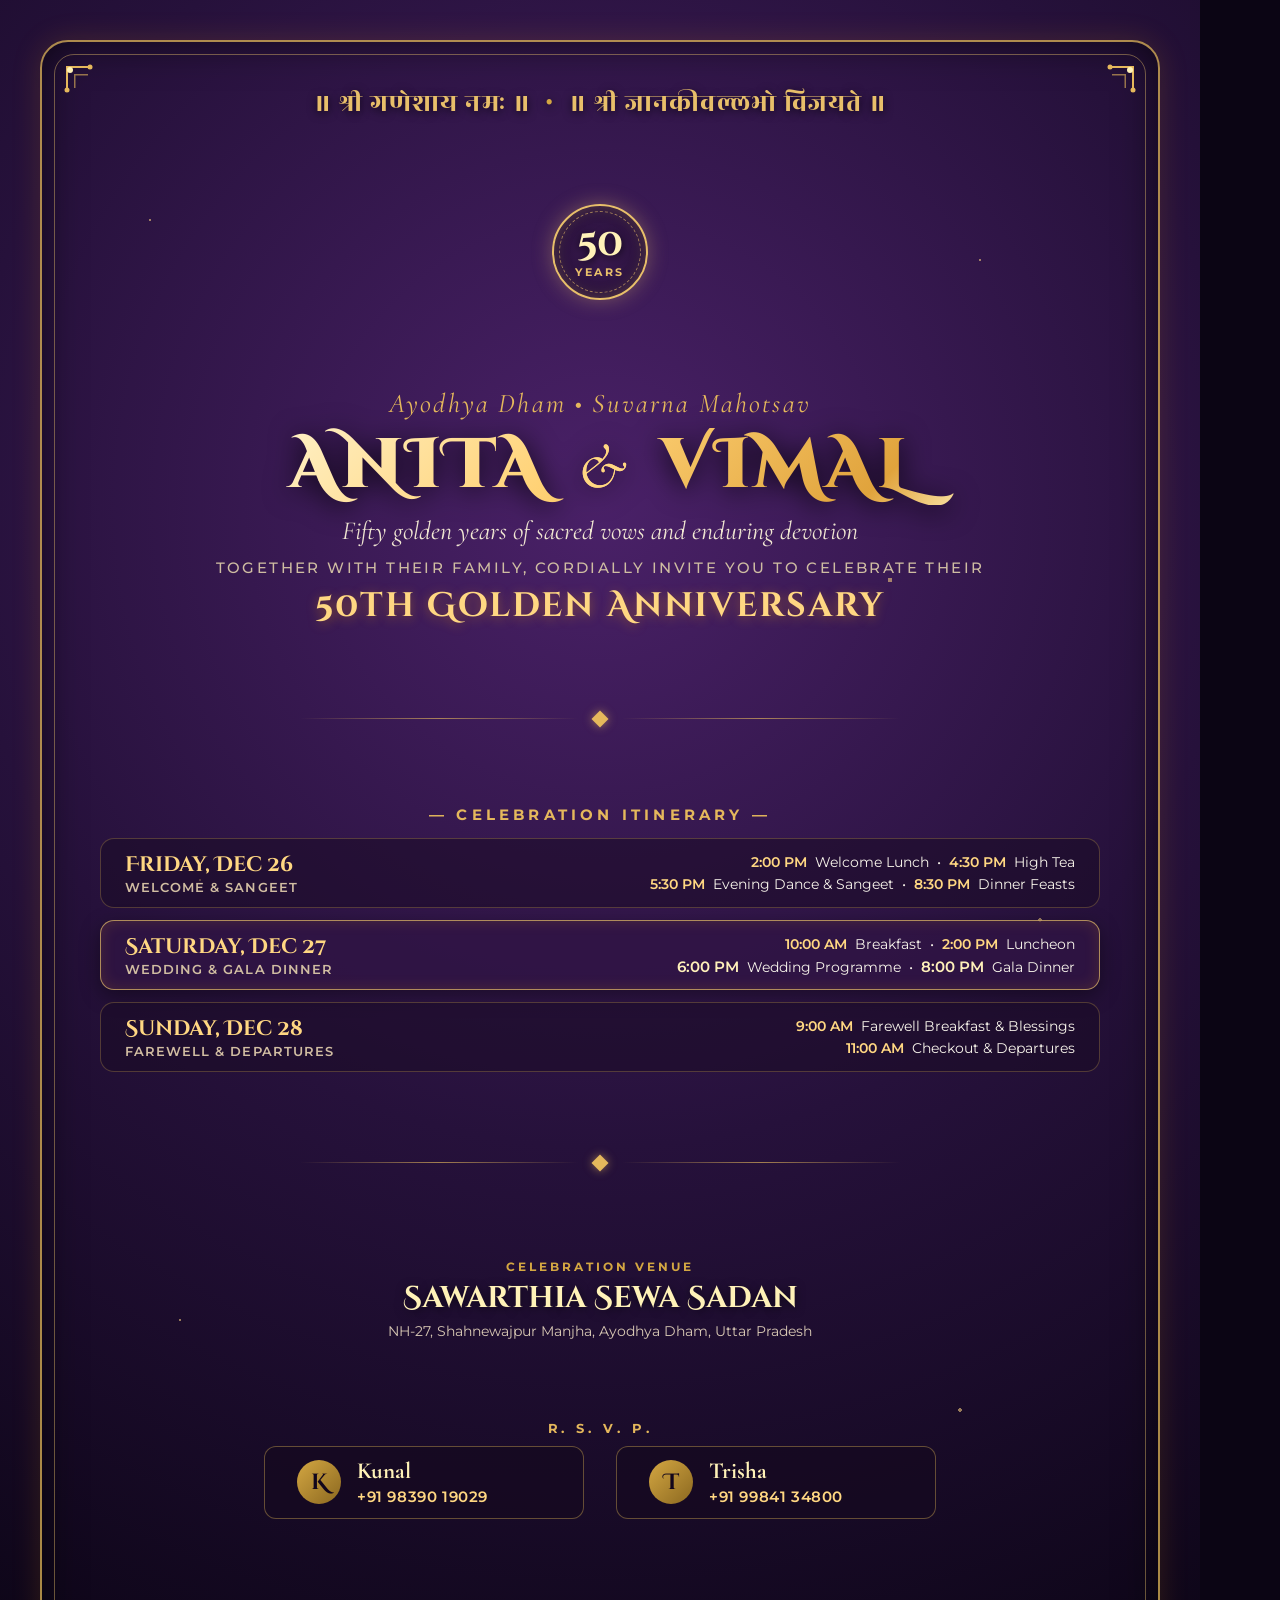
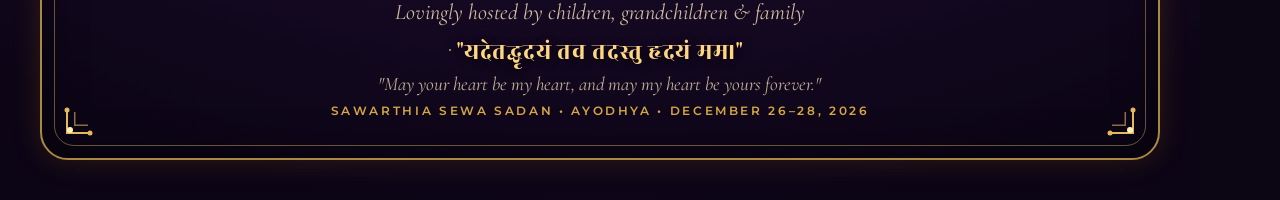
==== card_template.html @ d5791a8b "feat: replace invitation card with royal Ayodhya design and use user Achyutam Keshavam track with in" ====
<!DOCTYPE html>
<html lang="en">
<head>
<meta charset="UTF-8">
<title>Anita & Vimal — 50th Golden Anniversary Invitation</title>
<link rel="preconnect" href="https://fonts.googleapis.com">
<link rel="preconnect" href="https://fonts.gstatic.com" crossorigin>
<link href="https://fonts.googleapis.com/css2?family=Cinzel+Decorative:wght@700;900&family=Cormorant+Garamond:ital,wght@0,400;0,600;0,700;1,400;1,600&family=Montserrat:wght@400;500;600;700&family=Rozha+One&display=swap" rel="stylesheet">
<style>
  * { box-sizing: border-box; margin: 0; padding: 0; }
  
  html, body {
    width: 1200px;
    height: 1800px;
    overflow: hidden;
    background: #0b0514;
    color: #f7f3ea;
    font-family: 'Cormorant Garamond', Georgia, serif;
    -webkit-font-smoothing: antialiased;
  }

  .card-container {
    width: 1200px;
    height: 1800px;
    position: relative;
    background: radial-gradient(circle at 50% 28%, #4a2168 0%, #26113b 45%, #0c0516 92%);
    padding: 44px;
    display: flex;
    flex-direction: column;
    justify-content: space-between;
  }

  /* Dual Luxury Gold Borders */
  .border-outer {
    position: absolute;
    top: 40px; left: 40px; right: 40px; bottom: 40px;
    border: 2px solid rgba(220, 180, 85, 0.75);
    border-radius: 28px;
    pointer-events: none;
    box-shadow: inset 0 0 40px rgba(0, 0, 0, 0.6), 0 0 30px rgba(245, 158, 11, 0.15);
  }

  .border-inner {
    position: absolute;
    top: 54px; left: 54px; right: 54px; bottom: 54px;
    border: 1px solid rgba(245, 205, 110, 0.4);
    border-radius: 20px;
    pointer-events: none;
  }

  /* Corner Ornaments */
  .corner-ornament {
    position: absolute;
    width: 44px;
    height: 44px;
    color: #e5b85c;
  }
  .c-tl { top: 62px; left: 62px; }
  .c-tr { top: 62px; right: 62px; transform: scaleX(-1); }
  .c-bl { bottom: 62px; left: 62px; transform: scaleY(-1); }
  .c-br { bottom: 62px; right: 62px; transform: scale(-1); }

  /* Ambient Gold Star Dust */
  .stardust-layer {
    position: absolute;
    top: 0; left: 0; width: 100%; height: 100%;
    pointer-events: none;
    background-image: 
      radial-gradient(1.5px 1.5px at 150px 220px, #ffd782 100%, transparent),
      radial-gradient(2px 2px at 320px 480px, #ffd782 100%, transparent),
      radial-gradient(1.5px 1.5px at 980px 260px, #ffd782 100%, transparent),
      radial-gradient(2.5px 2.5px at 890px 580px, #ffd782 100%, transparent),
      radial-gradient(1.5px 1.5px at 200px 880px, #ffd782 100%, transparent),
      radial-gradient(2px 2px at 1040px 920px, #ffd782 100%, transparent),
      radial-gradient(1.5px 1.5px at 180px 1320px, #ffd782 100%, transparent),
      radial-gradient(2px 2px at 960px 1410px, #ffd782 100%, transparent),
      radial-gradient(1.5px 1.5px at 450px 1650px, #ffd782 100%, transparent);
    opacity: 0.55;
  }

  /* Card Content Layout */
  .card-content {
    position: relative;
    z-index: 2;
    height: 100%;
    display: flex;
    flex-direction: column;
    align-items: center;
    justify-content: space-between;
    padding: 30px 40px;
    text-align: center;
  }

  /* Header Section */
  .sanskrit-header {
    font-family: 'Rozha One', 'Devanagari Sangam MN', serif;
    font-size: 27px;
    color: #e8bf6a;
    letter-spacing: 0.04em;
    display: flex;
    align-items: center;
    gap: 16px;
    margin-top: 10px;
  }
  .sanskrit-header span {
    text-shadow: 0 2px 10px rgba(0,0,0,0.7);
  }
  .dot-sep {
    color: #d4a742;
    font-size: 20px;
  }

  /* Medallion */
  .emblem-wrap {
    margin-top: 12px;
    display: flex;
    flex-direction: column;
    align-items: center;
  }
  .gold-medallion {
    width: 96px;
    height: 96px;
    border-radius: 50%;
    border: 2px solid #e8bf6a;
    box-shadow: 0 0 20px rgba(232, 191, 106, 0.35), inset 0 0 15px rgba(232, 191, 106, 0.25);
    background: radial-gradient(circle, #3d1b54 0%, #200d30 100%);
    display: flex;
    flex-direction: column;
    align-items: center;
    justify-content: center;
    position: relative;
  }
  .gold-medallion::before {
    content: '';
    position: absolute;
    top: 5px; left: 5px; right: 5px; bottom: 5px;
    border: 1px dashed rgba(232, 191, 106, 0.6);
    border-radius: 50%;
  }
  .med-num {
    font-family: 'Cinzel Decorative', serif;
    font-size: 38px;
    font-weight: 700;
    line-height: 1;
    color: #fff2b8;
    text-shadow: 0 2px 8px rgba(0,0,0,0.8);
  }
  .med-lbl {
    font-family: 'Montserrat', sans-serif;
    font-size: 11px;
    font-weight: 700;
    letter-spacing: 0.22em;
    color: #e8bf6a;
    margin-top: 2px;
  }

  /* Kicker */
  .kicker {
    font-family: 'Cormorant Garamond', serif;
    font-size: 27px;
    font-style: italic;
    color: #e5b85c;
    letter-spacing: 0.08em;
    margin-top: 16px;
  }

  /* Couple Names */
  .couple-names {
    font-family: 'Cinzel Decorative', 'Cormorant Garamond', serif;
    font-size: 70px;
    font-weight: 900;
    letter-spacing: 0.04em;
    line-height: 1.1;
    margin-top: 8px;
    background: linear-gradient(135deg, #fff7d6 0%, #ffd276 45%, #e0a33c 85%, #fff1ba 100%);
    -webkit-background-clip: text;
    -webkit-text-fill-color: transparent;
    filter: drop-shadow(0 4px 14px rgba(0,0,0,0.85));
  }
  .couple-names .amp {
    font-family: 'Cormorant Garamond', serif;
    font-style: italic;
    font-weight: 400;
    font-size: 64px;
    margin: 0 10px;
    -webkit-text-fill-color: #ffd782;
  }

  /* Taglines */
  .vows-sub {
    font-family: 'Cormorant Garamond', serif;
    font-size: 26px;
    font-style: italic;
    color: #f0e6d2;
    margin-top: 10px;
  }
  .invite-line {
    font-family: 'Montserrat', sans-serif;
    font-size: 15px;
    font-weight: 500;
    letter-spacing: 0.16em;
    text-transform: uppercase;
    color: #cfbda2;
    margin-top: 12px;
  }
  .anniversary-gold-h2 {
    font-family: 'Cinzel Decorative', 'Cormorant Garamond', serif;
    font-size: 34px;
    font-weight: 700;
    color: #ffd782;
    letter-spacing: 0.06em;
    margin-top: 6px;
    text-shadow: 0 2px 12px rgba(245, 158, 11, 0.4);
  }

  /* Divider */
  .gold-divider {
    display: flex;
    align-items: center;
    justify-content: center;
    gap: 16px;
    width: 600px;
    margin: 14px 0 10px;
  }
  .div-line {
    flex: 1;
    height: 1px;
    background: linear-gradient(90deg, transparent, rgba(229, 184, 92, 0.65), transparent);
  }
  .div-diamond {
    width: 12px;
    height: 12px;
    background: #e5b85c;
    transform: rotate(45deg);
    box-shadow: 0 0 10px rgba(229, 184, 92, 0.6);
  }

  /* ITINERARY */
  .itinerary-box {
    width: 1000px;
    display: flex;
    flex-direction: column;
    align-items: center;
  }
  .itin-title {
    font-family: 'Montserrat', sans-serif;
    font-size: 15px;
    font-weight: 700;
    letter-spacing: 0.28em;
    color: #e5b85c;
    text-transform: uppercase;
    margin-bottom: 14px;
  }

  .days-grid {
    display: flex;
    flex-direction: column;
    gap: 12px;
    width: 100%;
  }

  .day-row {
    background: rgba(26, 12, 38, 0.55);
    border: 1px solid rgba(220, 180, 85, 0.28);
    border-radius: 14px;
    padding: 12px 24px;
    display: flex;
    align-items: center;
    justify-content: space-between;
  }
  .day-row.wedding-highlight {
    background: rgba(48, 20, 68, 0.75);
    border: 1.5px solid rgba(245, 205, 105, 0.65);
    box-shadow: 0 6px 20px rgba(0, 0, 0, 0.4), inset 0 0 15px rgba(245, 158, 11, 0.15);
  }

  .day-meta {
    text-align: left;
    min-width: 250px;
  }
  .day-name {
    font-family: 'Cinzel Decorative', 'Cormorant Garamond', serif;
    font-size: 21px;
    font-weight: 700;
    color: #ffd782;
  }
  .day-theme {
    font-family: 'Montserrat', sans-serif;
    font-size: 13px;
    font-weight: 600;
    letter-spacing: 0.08em;
    color: #d1bda2;
    text-transform: uppercase;
  }

  .day-events {
    text-align: right;
    display: flex;
    flex-direction: column;
    gap: 4px;
  }
  .event-line {
    font-family: 'Montserrat', sans-serif;
    font-size: 14px;
    color: #f7f3ea;
  }
  .event-line strong {
    color: #ffd782;
    font-weight: 600;
    margin-right: 4px;
  }
  .event-line.gala-highlight strong {
    color: #fff1ba;
    font-size: 15px;
  }

  /* VENUE SECTION */
  .venue-block {
    margin-top: 10px;
  }
  .venue-tag {
    font-family: 'Montserrat', sans-serif;
    font-size: 12px;
    letter-spacing: 0.25em;
    color: #d4a742;
    text-transform: uppercase;
    font-weight: 700;
  }
  .venue-name {
    font-family: 'Cinzel Decorative', 'Cormorant Garamond', serif;
    font-size: 30px;
    font-weight: 700;
    color: #fff2b8;
    margin-top: 4px;
    text-shadow: 0 2px 10px rgba(0,0,0,0.6);
  }
  .venue-addr {
    font-family: 'Montserrat', sans-serif;
    font-size: 14px;
    color: #d8c8b4;
    margin-top: 4px;
  }

  /* RSVP SECTION */
  .rsvp-block {
    width: 900px;
    margin-top: 10px;
  }
  .rsvp-title {
    font-family: 'Montserrat', sans-serif;
    font-size: 13px;
    font-weight: 700;
    letter-spacing: 0.3em;
    color: #e5b85c;
    text-transform: uppercase;
    margin-bottom: 10px;
  }
  .rsvp-cards-wrap {
    display: flex;
    justify-content: center;
    gap: 32px;
  }
  .rsvp-person-card {
    background: rgba(22, 10, 32, 0.75);
    border: 1px solid rgba(220, 180, 85, 0.4);
    border-radius: 12px;
    padding: 12px 32px;
    display: flex;
    align-items: center;
    gap: 16px;
    min-width: 320px;
  }
  .avatar-badge {
    width: 44px;
    height: 44px;
    border-radius: 50%;
    background: linear-gradient(135deg, #d4a742, #8b6820);
    color: #12061c;
    font-family: 'Cinzel Decorative', serif;
    font-size: 22px;
    font-weight: 700;
    display: flex;
    align-items: center;
    justify-content: center;
  }
  .person-info {
    text-align: left;
  }
  .p-name {
    font-family: 'Cormorant Garamond', serif;
    font-size: 23px;
    font-weight: 700;
    color: #fff2b8;
    line-height: 1.1;
  }
  .p-phone {
    font-family: 'Montserrat', sans-serif;
    font-size: 15px;
    font-weight: 600;
    color: #ffd782;
    letter-spacing: 0.04em;
    margin-top: 2px;
  }

  /* HOSTS & BLESSING FOOTER */
  .footer-block {
    margin-top: 10px;
    margin-bottom: 8px;
    display: flex;
    flex-direction: column;
    align-items: center;
  }
  .hosts-line {
    font-family: 'Cormorant Garamond', serif;
    font-size: 22px;
    font-style: italic;
    color: #d1bda2;
    margin-bottom: 10px;
  }
  .sanskrit-vow {
    font-family: 'Rozha One', 'Devanagari Sangam MN', serif;
    font-size: 24px;
    color: #ffd782;
    letter-spacing: 0.03em;
    text-shadow: 0 2px 10px rgba(0,0,0,0.6);
  }
  .vow-translation {
    font-family: 'Cormorant Garamond', serif;
    font-size: 19px;
    font-style: italic;
    color: #c4b098;
    margin-top: 3px;
  }
  .dates-pill {
    font-family: 'Montserrat', sans-serif;
    font-size: 12px;
    font-weight: 600;
    letter-spacing: 0.22em;
    color: #d4a742;
    text-transform: uppercase;
    margin-top: 8px;
  }
</style>
</head>
<body>

<div class="card-container">
  
  <div class="stardust-layer"></div>
  <div class="border-outer"></div>
  <div class="border-inner"></div>

  <!-- SVG Corner Ornaments -->
  <svg class="corner-ornament c-tl" viewBox="0 0 44 44" fill="none">
    <path d="M4 4h24v2H6v22H4V4z" fill="currentColor"/>
    <path d="M12 12h14v1.5H13.5v12.5H12V12z" fill="currentColor" opacity="0.6"/>
    <circle cx="28" cy="5" r="2.5" fill="currentColor"/>
    <circle cx="5" cy="28" r="2.5" fill="currentColor"/>
    <circle cx="8" cy="8" r="3" fill="#fff2b8"/>
  </svg>
  <svg class="corner-ornament c-tr" viewBox="0 0 44 44" fill="none">
    <path d="M4 4h24v2H6v22H4V4z" fill="currentColor"/>
    <path d="M12 12h14v1.5H13.5v12.5H12V12z" fill="currentColor" opacity="0.6"/>
    <circle cx="28" cy="5" r="2.5" fill="currentColor"/>
    <circle cx="5" cy="28" r="2.5" fill="currentColor"/>
    <circle cx="8" cy="8" r="3" fill="#fff2b8"/>
  </svg>
  <svg class="corner-ornament c-bl" viewBox="0 0 44 44" fill="none">
    <path d="M4 4h24v2H6v22H4V4z" fill="currentColor"/>
    <path d="M12 12h14v1.5H13.5v12.5H12V12z" fill="currentColor" opacity="0.6"/>
    <circle cx="28" cy="5" r="2.5" fill="currentColor"/>
    <circle cx="5" cy="28" r="2.5" fill="currentColor"/>
    <circle cx="8" cy="8" r="3" fill="#fff2b8"/>
  </svg>
  <svg class="corner-ornament c-br" viewBox="0 0 44 44" fill="none">
    <path d="M4 4h24v2H6v22H4V4z" fill="currentColor"/>
    <path d="M12 12h14v1.5H13.5v12.5H12V12z" fill="currentColor" opacity="0.6"/>
    <circle cx="28" cy="5" r="2.5" fill="currentColor"/>
    <circle cx="5" cy="28" r="2.5" fill="currentColor"/>
    <circle cx="8" cy="8" r="3" fill="#fff2b8"/>
  </svg>

  <div class="card-content">
    
    <!-- TOP INVOCATIONS -->
    <div class="sanskrit-header">
      <span>॥ श्री गणेशाय नमः ॥</span>
      <span class="dot-sep">•</span>
      <span>॥ श्री जानकीवल्लभो विजयते ॥</span>
    </div>

    <!-- 50 YEARS EMBLEM -->
    <div class="emblem-wrap">
      <div class="gold-medallion">
        <span class="med-num">50</span>
        <span class="med-lbl">YEARS</span>
      </div>
    </div>

    <!-- KICKER & NAMES -->
    <div class="names-block">
      <p class="kicker">Ayodhya Dham • Suvarna Mahotsav</p>
      <h1 class="couple-names">ANITA <span class="amp">&</span> VIMAL</h1>
      <p class="vows-sub">Fifty golden years of sacred vows and enduring devotion</p>
      <p class="invite-line">Together with their family, cordially invite you to celebrate their</p>
      <h2 class="anniversary-gold-h2">50th Golden Anniversary</h2>
    </div>

    <div class="gold-divider">
      <div class="div-line"></div>
      <div class="div-diamond"></div>
      <div class="div-line"></div>
    </div>

    <!-- CELEBRATION ITINERARY -->
    <div class="itinerary-box">
      <p class="itin-title">— Celebration Itinerary —</p>
      
      <div class="days-grid">
        <!-- Day 1 -->
        <div class="day-row">
          <div class="day-meta">
            <h3 class="day-name">Friday, Dec 26</h3>
            <p class="day-theme">Welcome & Sangeet</p>
          </div>
          <div class="day-events">
            <p class="event-line"><strong>2:00 PM</strong> Welcome Lunch &nbsp;•&nbsp; <strong>4:30 PM</strong> High Tea</p>
            <p class="event-line"><strong>5:30 PM</strong> Evening Dance & Sangeet &nbsp;•&nbsp; <strong>8:30 PM</strong> Dinner Feasts</p>
          </div>
        </div>

        <!-- Day 2 (HIGHLIGHT) -->
        <div class="day-row wedding-highlight">
          <div class="day-meta">
            <h3 class="day-name">Saturday, Dec 27</h3>
            <p class="day-theme">Wedding & Gala Dinner</p>
          </div>
          <div class="day-events">
            <p class="event-line"><strong>10:00 AM</strong> Breakfast &nbsp;•&nbsp; <strong>2:00 PM</strong> Luncheon</p>
            <p class="event-line gala-highlight"><strong>6:00 PM</strong> Wedding Programme &nbsp;•&nbsp; <strong>8:00 PM</strong> Gala Dinner</p>
          </div>
        </div>

        <!-- Day 3 -->
        <div class="day-row">
          <div class="day-meta">
            <h3 class="day-name">Sunday, Dec 28</h3>
            <p class="day-theme">Farewell & Departures</p>
          </div>
          <div class="day-events">
            <p class="event-line"><strong>9:00 AM</strong> Farewell Breakfast & Blessings</p>
            <p class="event-line"><strong>11:00 AM</strong> Checkout & Departures</p>
          </div>
        </div>
      </div>
    </div>

    <div class="gold-divider">
      <div class="div-line"></div>
      <div class="div-diamond"></div>
      <div class="div-line"></div>
    </div>

    <!-- VENUE -->
    <div class="venue-block">
      <p class="venue-tag">Celebration Venue</p>
      <h3 class="venue-name">Sawarthia Sewa Sadan</h3>
      <p class="venue-addr">NH-27, Shahnewajpur Manjha, Ayodhya Dham, Uttar Pradesh</p>
    </div>

    <!-- RSVP -->
    <div class="rsvp-block">
      <p class="rsvp-title">R. S. V. P.</p>
      <div class="rsvp-cards-wrap">
        <div class="rsvp-person-card">
          <div class="avatar-badge">K</div>
          <div class="person-info">
            <p class="p-name">Kunal</p>
            <p class="p-phone">+91 98390 19029</p>
          </div>
        </div>
        <div class="rsvp-person-card">
          <div class="avatar-badge">T</div>
          <div class="person-info">
            <p class="p-name">Trisha</p>
            <p class="p-phone">+91 99841 34800</p>
          </div>
        </div>
      </div>
    </div>

    <!-- FOOTER BLESSING -->
    <div class="footer-block">
      <p class="hosts-line">Lovingly hosted by children, grandchildren & family</p>
      <p class="sanskrit-vow">"यदेतद्धृदयं तव तदस्तु हृदयं मम।"</p>
      <p class="vow-translation">"May your heart be my heart, and may my heart be yours forever."</p>
      <p class="dates-pill">Sawarthia Sewa Sadan • Ayodhya • December 26–28, 2026</p>
    </div>

  </div>

</div>

</body>
</html>
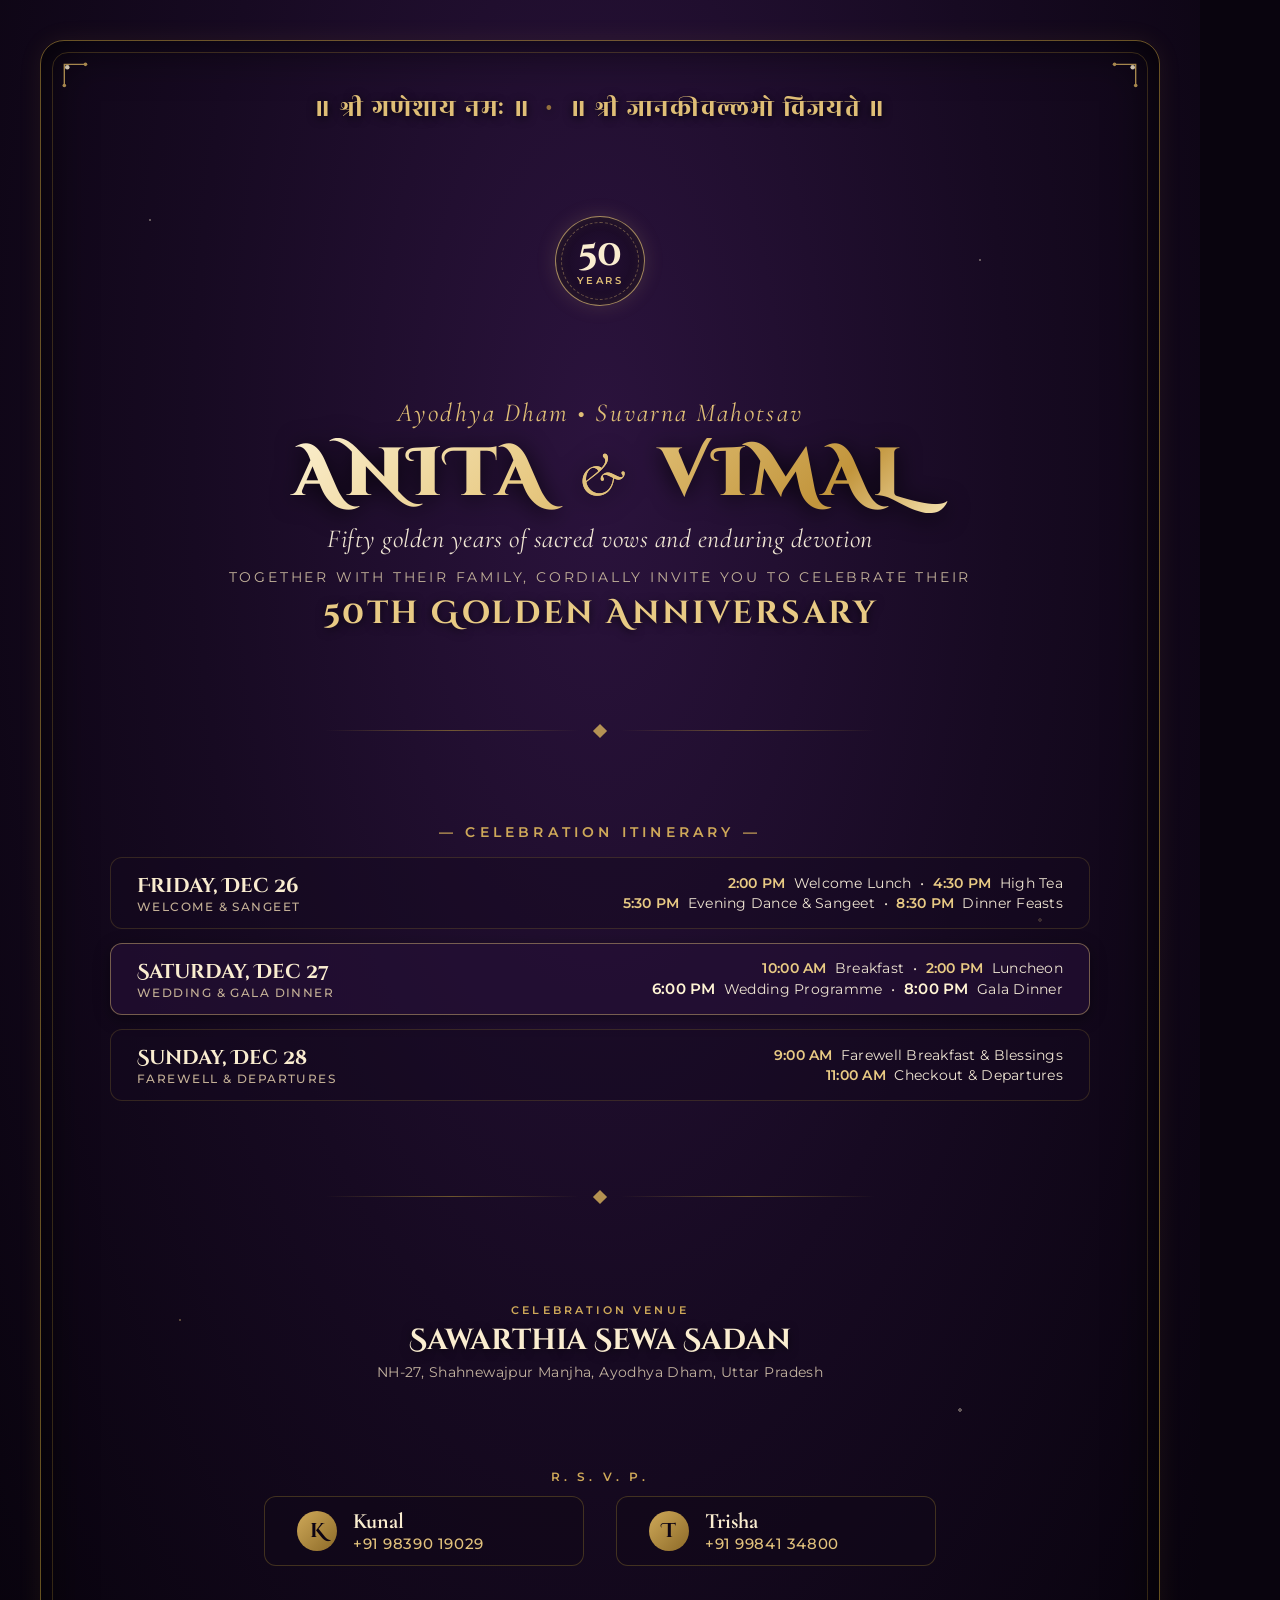
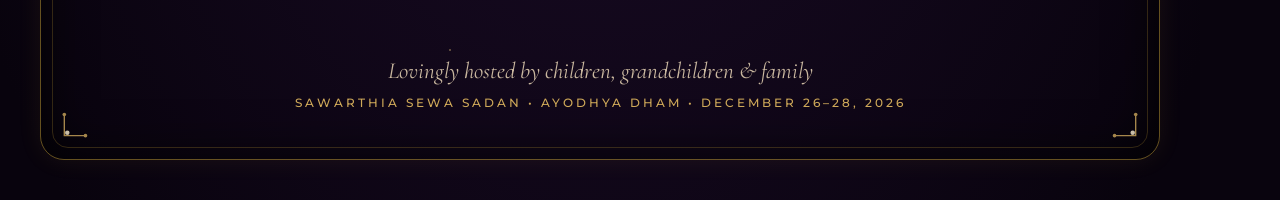
==== commit c9b8353e: "feat(design): transition to understated quiet luxury with antique champagne gold, remove shloka quot" ====
--- a/card_template.html
+++ b/card_template.html
@@ -2,10 +2,10 @@
 <html lang="en">
 <head>
 <meta charset="UTF-8">
-<title>Anita & Vimal — 50th Golden Anniversary Invitation</title>
+<title>Anita & Vimal — 50th Golden Anniversary</title>
 <link rel="preconnect" href="https://fonts.googleapis.com">
 <link rel="preconnect" href="https://fonts.gstatic.com" crossorigin>
-<link href="https://fonts.googleapis.com/css2?family=Cinzel+Decorative:wght@700;900&family=Cormorant+Garamond:ital,wght@0,400;0,600;0,700;1,400;1,600&family=Montserrat:wght@400;500;600;700&family=Rozha+One&display=swap" rel="stylesheet">
+<link href="https://fonts.googleapis.com/css2?family=Cinzel+Decorative:wght@700;900&family=Cormorant+Garamond:ital,wght@0,400;0,500;0,600;0,700;1,400;1,600&family=Montserrat:wght@300;400;500;600;700&family=Rozha+One&display=swap" rel="stylesheet">
 <style>
   * { box-sizing: border-box; margin: 0; padding: 0; }
   
@@ -13,8 +13,8 @@
     width: 1200px;
     height: 1800px;
     overflow: hidden;
-    background: #0b0514;
-    color: #f7f3ea;
+    background: #09040e;
+    color: #f7f4ec;
     font-family: 'Cormorant Garamond', Georgia, serif;
     -webkit-font-smoothing: antialiased;
   }
@@ -23,7 +23,7 @@
     width: 1200px;
     height: 1800px;
     position: relative;
-    background: radial-gradient(circle at 50% 28%, #4a2168 0%, #26113b 45%, #0c0516 92%);
+    background: radial-gradient(ellipse at 50% 25%, #2b133d 0%, #170a22 48%, #08030d 95%);
     padding: 44px;
     display: flex;
     flex-direction: column;
@@ -34,31 +34,32 @@
   .border-outer {
     position: absolute;
     top: 40px; left: 40px; right: 40px; bottom: 40px;
-    border: 2px solid rgba(220, 180, 85, 0.75);
-    border-radius: 28px;
+    border: 1.5px solid rgba(212, 175, 55, 0.45);
+    border-radius: 24px;
     pointer-events: none;
-    box-shadow: inset 0 0 40px rgba(0, 0, 0, 0.6), 0 0 30px rgba(245, 158, 11, 0.15);
+    box-shadow: inset 0 0 50px rgba(0, 0, 0, 0.8), 0 0 25px rgba(212, 175, 55, 0.08);
   }
 
   .border-inner {
     position: absolute;
-    top: 54px; left: 54px; right: 54px; bottom: 54px;
-    border: 1px solid rgba(245, 205, 110, 0.4);
-    border-radius: 20px;
+    top: 52px; left: 52px; right: 52px; bottom: 52px;
+    border: 0.75px solid rgba(212, 175, 55, 0.22);
+    border-radius: 16px;
     pointer-events: none;
   }
 
   /* Corner Ornaments */
   .corner-ornament {
     position: absolute;
-    width: 44px;
-    height: 44px;
-    color: #e5b85c;
-  }
-  .c-tl { top: 62px; left: 62px; }
-  .c-tr { top: 62px; right: 62px; transform: scaleX(-1); }
-  .c-bl { bottom: 62px; left: 62px; transform: scaleY(-1); }
-  .c-br { bottom: 62px; right: 62px; transform: scale(-1); }
+    width: 40px;
+    height: 40px;
+    color: #cda85c;
+    opacity: 0.8;
+  }
+  .c-tl { top: 60px; left: 60px; }
+  .c-tr { top: 60px; right: 60px; transform: scaleX(-1); }
+  .c-bl { bottom: 60px; left: 60px; transform: scaleY(-1); }
+  .c-br { bottom: 60px; right: 60px; transform: scale(-1); }
 
   /* Ambient Gold Star Dust */
   .stardust-layer {
@@ -66,16 +67,16 @@
     top: 0; left: 0; width: 100%; height: 100%;
     pointer-events: none;
     background-image: 
-      radial-gradient(1.5px 1.5px at 150px 220px, #ffd782 100%, transparent),
-      radial-gradient(2px 2px at 320px 480px, #ffd782 100%, transparent),
-      radial-gradient(1.5px 1.5px at 980px 260px, #ffd782 100%, transparent),
-      radial-gradient(2.5px 2.5px at 890px 580px, #ffd782 100%, transparent),
-      radial-gradient(1.5px 1.5px at 200px 880px, #ffd782 100%, transparent),
-      radial-gradient(2px 2px at 1040px 920px, #ffd782 100%, transparent),
-      radial-gradient(1.5px 1.5px at 180px 1320px, #ffd782 100%, transparent),
-      radial-gradient(2px 2px at 960px 1410px, #ffd782 100%, transparent),
-      radial-gradient(1.5px 1.5px at 450px 1650px, #ffd782 100%, transparent);
-    opacity: 0.55;
+      radial-gradient(1.5px 1.5px at 150px 220px, #faedd0 100%, transparent),
+      radial-gradient(2px 2px at 320px 480px, #e2c27c 100%, transparent),
+      radial-gradient(1.5px 1.5px at 980px 260px, #faedd0 100%, transparent),
+      radial-gradient(2px 2px at 890px 580px, #dfbe76 100%, transparent),
+      radial-gradient(1.5px 1.5px at 200px 880px, #faedd0 100%, transparent),
+      radial-gradient(2px 2px at 1040px 920px, #e2c27c 100%, transparent),
+      radial-gradient(1.5px 1.5px at 180px 1320px, #dfbe76 100%, transparent),
+      radial-gradient(2px 2px at 960px 1410px, #faedd0 100%, transparent),
+      radial-gradient(1.5px 1.5px at 450px 1650px, #e2c27c 100%, transparent);
+    opacity: 0.35;
   }
 
   /* Card Content Layout */
@@ -87,43 +88,44 @@
     flex-direction: column;
     align-items: center;
     justify-content: space-between;
-    padding: 30px 40px;
+    padding: 34px 44px;
     text-align: center;
   }
 
   /* Header Section */
   .sanskrit-header {
     font-family: 'Rozha One', 'Devanagari Sangam MN', serif;
-    font-size: 27px;
-    color: #e8bf6a;
-    letter-spacing: 0.04em;
+    font-size: 26px;
+    color: #dfbe76;
+    letter-spacing: 0.05em;
     display: flex;
     align-items: center;
     gap: 16px;
-    margin-top: 10px;
+    margin-top: 12px;
   }
   .sanskrit-header span {
-    text-shadow: 0 2px 10px rgba(0,0,0,0.7);
+    text-shadow: 0 2px 10px rgba(0,0,0,0.8);
   }
   .dot-sep {
-    color: #d4a742;
-    font-size: 20px;
+    color: #c49942;
+    font-size: 18px;
+    opacity: 0.7;
   }
 
   /* Medallion */
   .emblem-wrap {
-    margin-top: 12px;
+    margin-top: 14px;
     display: flex;
     flex-direction: column;
     align-items: center;
   }
   .gold-medallion {
-    width: 96px;
-    height: 96px;
+    width: 90px;
+    height: 90px;
     border-radius: 50%;
-    border: 2px solid #e8bf6a;
-    box-shadow: 0 0 20px rgba(232, 191, 106, 0.35), inset 0 0 15px rgba(232, 191, 106, 0.25);
-    background: radial-gradient(circle, #3d1b54 0%, #200d30 100%);
+    border: 1.5px solid rgba(223, 190, 118, 0.7);
+    box-shadow: 0 0 20px rgba(223, 190, 118, 0.15), inset 0 0 15px rgba(223, 190, 118, 0.12);
+    background: radial-gradient(circle, #251035 0%, #14081e 100%);
     display: flex;
     flex-direction: column;
     align-items: center;
@@ -134,32 +136,31 @@
     content: '';
     position: absolute;
     top: 5px; left: 5px; right: 5px; bottom: 5px;
-    border: 1px dashed rgba(232, 191, 106, 0.6);
+    border: 1px dashed rgba(223, 190, 118, 0.4);
     border-radius: 50%;
   }
   .med-num {
     font-family: 'Cinzel Decorative', serif;
-    font-size: 38px;
+    font-size: 36px;
     font-weight: 700;
     line-height: 1;
-    color: #fff2b8;
-    text-shadow: 0 2px 8px rgba(0,0,0,0.8);
+    color: #faedd0;
   }
   .med-lbl {
     font-family: 'Montserrat', sans-serif;
-    font-size: 11px;
-    font-weight: 700;
-    letter-spacing: 0.22em;
-    color: #e8bf6a;
+    font-size: 10px;
+    font-weight: 600;
+    letter-spacing: 0.24em;
+    color: #dfbe76;
     margin-top: 2px;
   }
 
   /* Kicker */
   .kicker {
     font-family: 'Cormorant Garamond', serif;
-    font-size: 27px;
+    font-size: 26px;
     font-style: italic;
-    color: #e5b85c;
+    color: #dfbe76;
     letter-spacing: 0.08em;
     margin-top: 16px;
   }
@@ -167,23 +168,23 @@
   /* Couple Names */
   .couple-names {
     font-family: 'Cinzel Decorative', 'Cormorant Garamond', serif;
-    font-size: 70px;
+    font-size: 68px;
     font-weight: 900;
-    letter-spacing: 0.04em;
+    letter-spacing: 0.05em;
     line-height: 1.1;
-    margin-top: 8px;
-    background: linear-gradient(135deg, #fff7d6 0%, #ffd276 45%, #e0a33c 85%, #fff1ba 100%);
+    margin-top: 10px;
+    background: linear-gradient(135deg, #fff7de 0%, #e8ca84 42%, #c2953c 80%, #fcedc0 100%);
     -webkit-background-clip: text;
     -webkit-text-fill-color: transparent;
-    filter: drop-shadow(0 4px 14px rgba(0,0,0,0.85));
+    filter: drop-shadow(0 3px 12px rgba(0,0,0,0.85));
   }
   .couple-names .amp {
     font-family: 'Cormorant Garamond', serif;
     font-style: italic;
     font-weight: 400;
-    font-size: 64px;
+    font-size: 62px;
     margin: 0 10px;
-    -webkit-text-fill-color: #ffd782;
+    -webkit-text-fill-color: #e2c27c;
   }
 
   /* Taglines */
@@ -191,26 +192,27 @@
     font-family: 'Cormorant Garamond', serif;
     font-size: 26px;
     font-style: italic;
-    color: #f0e6d2;
+    color: #eee4d2;
     margin-top: 10px;
+    letter-spacing: 0.02em;
   }
   .invite-line {
     font-family: 'Montserrat', sans-serif;
-    font-size: 15px;
-    font-weight: 500;
-    letter-spacing: 0.16em;
+    font-size: 14px;
+    font-weight: 400;
+    letter-spacing: 0.2em;
     text-transform: uppercase;
-    color: #cfbda2;
-    margin-top: 12px;
+    color: #c2b199;
+    margin-top: 14px;
   }
   .anniversary-gold-h2 {
     font-family: 'Cinzel Decorative', 'Cormorant Garamond', serif;
-    font-size: 34px;
+    font-size: 32px;
     font-weight: 700;
-    color: #ffd782;
-    letter-spacing: 0.06em;
+    color: #e8ca84;
+    letter-spacing: 0.08em;
     margin-top: 6px;
-    text-shadow: 0 2px 12px rgba(245, 158, 11, 0.4);
+    text-shadow: 0 2px 10px rgba(0,0,0,0.7);
   }
 
   /* Divider */
@@ -219,59 +221,59 @@
     align-items: center;
     justify-content: center;
     gap: 16px;
-    width: 600px;
-    margin: 14px 0 10px;
+    width: 550px;
+    margin: 16px 0 12px;
   }
   .div-line {
     flex: 1;
     height: 1px;
-    background: linear-gradient(90deg, transparent, rgba(229, 184, 92, 0.65), transparent);
+    background: linear-gradient(90deg, transparent, rgba(212, 175, 55, 0.45), transparent);
   }
   .div-diamond {
-    width: 12px;
-    height: 12px;
-    background: #e5b85c;
+    width: 10px;
+    height: 10px;
+    background: #cfa959;
     transform: rotate(45deg);
-    box-shadow: 0 0 10px rgba(229, 184, 92, 0.6);
+    opacity: 0.85;
   }
 
   /* ITINERARY */
   .itinerary-box {
-    width: 1000px;
+    width: 980px;
     display: flex;
     flex-direction: column;
     align-items: center;
   }
   .itin-title {
     font-family: 'Montserrat', sans-serif;
-    font-size: 15px;
-    font-weight: 700;
-    letter-spacing: 0.28em;
-    color: #e5b85c;
+    font-size: 14px;
+    font-weight: 600;
+    letter-spacing: 0.3em;
+    color: #cfa959;
     text-transform: uppercase;
-    margin-bottom: 14px;
+    margin-bottom: 16px;
   }
 
   .days-grid {
     display: flex;
     flex-direction: column;
-    gap: 12px;
+    gap: 14px;
     width: 100%;
   }
 
   .day-row {
-    background: rgba(26, 12, 38, 0.55);
-    border: 1px solid rgba(220, 180, 85, 0.28);
-    border-radius: 14px;
-    padding: 12px 24px;
+    background: rgba(22, 10, 32, 0.45);
+    border: 1px solid rgba(212, 175, 55, 0.18);
+    border-radius: 12px;
+    padding: 14px 26px;
     display: flex;
     align-items: center;
     justify-content: space-between;
   }
   .day-row.wedding-highlight {
-    background: rgba(48, 20, 68, 0.75);
-    border: 1.5px solid rgba(245, 205, 105, 0.65);
-    box-shadow: 0 6px 20px rgba(0, 0, 0, 0.4), inset 0 0 15px rgba(245, 158, 11, 0.15);
+    background: rgba(38, 16, 54, 0.65);
+    border: 1.2px solid rgba(223, 190, 118, 0.45);
+    box-shadow: 0 4px 16px rgba(0, 0, 0, 0.4);
   }
 
   .day-meta {
@@ -280,16 +282,16 @@
   }
   .day-name {
     font-family: 'Cinzel Decorative', 'Cormorant Garamond', serif;
-    font-size: 21px;
+    font-size: 20px;
     font-weight: 700;
-    color: #ffd782;
+    color: #faedd0;
   }
   .day-theme {
     font-family: 'Montserrat', sans-serif;
-    font-size: 13px;
-    font-weight: 600;
-    letter-spacing: 0.08em;
-    color: #d1bda2;
+    font-size: 12px;
+    font-weight: 500;
+    letter-spacing: 0.12em;
+    color: #c4b096;
     text-transform: uppercase;
   }
 
@@ -301,59 +303,61 @@
   }
   .event-line {
     font-family: 'Montserrat', sans-serif;
-    font-size: 14px;
-    color: #f7f3ea;
+    font-size: 13.5px;
+    color: #eee4d2;
+    letter-spacing: 0.02em;
   }
   .event-line strong {
-    color: #ffd782;
+    color: #e8ca84;
     font-weight: 600;
     margin-right: 4px;
   }
   .event-line.gala-highlight strong {
-    color: #fff1ba;
-    font-size: 15px;
+    color: #fff4d4;
+    font-size: 14.5px;
   }
 
   /* VENUE SECTION */
   .venue-block {
-    margin-top: 10px;
+    margin-top: 14px;
   }
   .venue-tag {
     font-family: 'Montserrat', sans-serif;
-    font-size: 12px;
-    letter-spacing: 0.25em;
-    color: #d4a742;
+    font-size: 11px;
+    letter-spacing: 0.28em;
+    color: #cfa959;
     text-transform: uppercase;
-    font-weight: 700;
+    font-weight: 600;
   }
   .venue-name {
     font-family: 'Cinzel Decorative', 'Cormorant Garamond', serif;
-    font-size: 30px;
+    font-size: 29px;
     font-weight: 700;
-    color: #fff2b8;
+    color: #faedd0;
     margin-top: 4px;
     text-shadow: 0 2px 10px rgba(0,0,0,0.6);
   }
   .venue-addr {
     font-family: 'Montserrat', sans-serif;
-    font-size: 14px;
-    color: #d8c8b4;
+    font-size: 13.5px;
+    color: #c4b4a0;
     margin-top: 4px;
+    letter-spacing: 0.03em;
   }
 
   /* RSVP SECTION */
   .rsvp-block {
     width: 900px;
-    margin-top: 10px;
+    margin-top: 14px;
   }
   .rsvp-title {
     font-family: 'Montserrat', sans-serif;
-    font-size: 13px;
-    font-weight: 700;
-    letter-spacing: 0.3em;
-    color: #e5b85c;
+    font-size: 12px;
+    font-weight: 600;
+    letter-spacing: 0.32em;
+    color: #cfa959;
     text-transform: uppercase;
-    margin-bottom: 10px;
+    margin-bottom: 12px;
   }
   .rsvp-cards-wrap {
     display: flex;
@@ -361,8 +365,8 @@
     gap: 32px;
   }
   .rsvp-person-card {
-    background: rgba(22, 10, 32, 0.75);
-    border: 1px solid rgba(220, 180, 85, 0.4);
+    background: rgba(18, 8, 26, 0.65);
+    border: 1px solid rgba(212, 175, 55, 0.25);
     border-radius: 12px;
     padding: 12px 32px;
     display: flex;
@@ -371,74 +375,59 @@
     min-width: 320px;
   }
   .avatar-badge {
-    width: 44px;
-    height: 44px;
+    width: 40px;
+    height: 40px;
     border-radius: 50%;
-    background: linear-gradient(135deg, #d4a742, #8b6820);
-    color: #12061c;
+    background: linear-gradient(135deg, #cfa959, #8c6a28);
+    color: #0d0413;
     font-family: 'Cinzel Decorative', serif;
+    font-size: 20px;
+    font-weight: 700;
+    display: flex;
+    align-items: center;
+    justify-content: center;
+  }
+  .person-info {
+    text-align: left;
+  }
+  .p-name {
+    font-family: 'Cormorant Garamond', serif;
     font-size: 22px;
     font-weight: 700;
-    display: flex;
-    align-items: center;
-    justify-content: center;
-  }
-  .person-info {
-    text-align: left;
-  }
-  .p-name {
+    color: #faedd0;
+    line-height: 1.1;
+  }
+  .p-phone {
+    font-family: 'Montserrat', sans-serif;
+    font-size: 14.5px;
+    font-weight: 500;
+    color: #e2c27c;
+    letter-spacing: 0.04em;
+    margin-top: 2px;
+  }
+
+  /* FOOTER */
+  .footer-block {
+    margin-top: 16px;
+    margin-bottom: 12px;
+    display: flex;
+    flex-direction: column;
+    align-items: center;
+  }
+  .hosts-line {
     font-family: 'Cormorant Garamond', serif;
     font-size: 23px;
-    font-weight: 700;
-    color: #fff2b8;
-    line-height: 1.1;
-  }
-  .p-phone {
-    font-family: 'Montserrat', sans-serif;
-    font-size: 15px;
-    font-weight: 600;
-    color: #ffd782;
-    letter-spacing: 0.04em;
-    margin-top: 2px;
-  }
-
-  /* HOSTS & BLESSING FOOTER */
-  .footer-block {
-    margin-top: 10px;
-    margin-bottom: 8px;
-    display: flex;
-    flex-direction: column;
-    align-items: center;
-  }
-  .hosts-line {
-    font-family: 'Cormorant Garamond', serif;
-    font-size: 22px;
     font-style: italic;
-    color: #d1bda2;
+    color: #c9b79f;
     margin-bottom: 10px;
   }
-  .sanskrit-vow {
-    font-family: 'Rozha One', 'Devanagari Sangam MN', serif;
-    font-size: 24px;
-    color: #ffd782;
-    letter-spacing: 0.03em;
-    text-shadow: 0 2px 10px rgba(0,0,0,0.6);
-  }
-  .vow-translation {
-    font-family: 'Cormorant Garamond', serif;
-    font-size: 19px;
-    font-style: italic;
-    color: #c4b098;
-    margin-top: 3px;
-  }
   .dates-pill {
     font-family: 'Montserrat', sans-serif;
     font-size: 12px;
-    font-weight: 600;
-    letter-spacing: 0.22em;
-    color: #d4a742;
+    font-weight: 500;
+    letter-spacing: 0.25em;
+    color: #cfa959;
     text-transform: uppercase;
-    margin-top: 8px;
   }
 </style>
 </head>
@@ -452,32 +441,28 @@
 
   <!-- SVG Corner Ornaments -->
   <svg class="corner-ornament c-tl" viewBox="0 0 44 44" fill="none">
-    <path d="M4 4h24v2H6v22H4V4z" fill="currentColor"/>
-    <path d="M12 12h14v1.5H13.5v12.5H12V12z" fill="currentColor" opacity="0.6"/>
-    <circle cx="28" cy="5" r="2.5" fill="currentColor"/>
-    <circle cx="5" cy="28" r="2.5" fill="currentColor"/>
-    <circle cx="8" cy="8" r="3" fill="#fff2b8"/>
+    <path d="M4 4h24v1.5H5.5v22.5H4V4z" fill="currentColor"/>
+    <circle cx="28" cy="4.75" r="2" fill="currentColor"/>
+    <circle cx="4.75" cy="28" r="2" fill="currentColor"/>
+    <circle cx="8" cy="8" r="2.5" fill="#faedd0"/>
   </svg>
   <svg class="corner-ornament c-tr" viewBox="0 0 44 44" fill="none">
-    <path d="M4 4h24v2H6v22H4V4z" fill="currentColor"/>
-    <path d="M12 12h14v1.5H13.5v12.5H12V12z" fill="currentColor" opacity="0.6"/>
-    <circle cx="28" cy="5" r="2.5" fill="currentColor"/>
-    <circle cx="5" cy="28" r="2.5" fill="currentColor"/>
-    <circle cx="8" cy="8" r="3" fill="#fff2b8"/>
+    <path d="M4 4h24v1.5H5.5v22.5H4V4z" fill="currentColor"/>
+    <circle cx="28" cy="4.75" r="2" fill="currentColor"/>
+    <circle cx="4.75" cy="28" r="2" fill="currentColor"/>
+    <circle cx="8" cy="8" r="2.5" fill="#faedd0"/>
   </svg>
   <svg class="corner-ornament c-bl" viewBox="0 0 44 44" fill="none">
-    <path d="M4 4h24v2H6v22H4V4z" fill="currentColor"/>
-    <path d="M12 12h14v1.5H13.5v12.5H12V12z" fill="currentColor" opacity="0.6"/>
-    <circle cx="28" cy="5" r="2.5" fill="currentColor"/>
-    <circle cx="5" cy="28" r="2.5" fill="currentColor"/>
-    <circle cx="8" cy="8" r="3" fill="#fff2b8"/>
+    <path d="M4 4h24v1.5H5.5v22.5H4V4z" fill="currentColor"/>
+    <circle cx="28" cy="4.75" r="2" fill="currentColor"/>
+    <circle cx="4.75" cy="28" r="2" fill="currentColor"/>
+    <circle cx="8" cy="8" r="2.5" fill="#faedd0"/>
   </svg>
   <svg class="corner-ornament c-br" viewBox="0 0 44 44" fill="none">
-    <path d="M4 4h24v2H6v22H4V4z" fill="currentColor"/>
-    <path d="M12 12h14v1.5H13.5v12.5H12V12z" fill="currentColor" opacity="0.6"/>
-    <circle cx="28" cy="5" r="2.5" fill="currentColor"/>
-    <circle cx="5" cy="28" r="2.5" fill="currentColor"/>
-    <circle cx="8" cy="8" r="3" fill="#fff2b8"/>
+    <path d="M4 4h24v1.5H5.5v22.5H4V4z" fill="currentColor"/>
+    <circle cx="28" cy="4.75" r="2" fill="currentColor"/>
+    <circle cx="4.75" cy="28" r="2" fill="currentColor"/>
+    <circle cx="8" cy="8" r="2.5" fill="#faedd0"/>
   </svg>
 
   <div class="card-content">
@@ -589,12 +574,10 @@
       </div>
     </div>
 
-    <!-- FOOTER BLESSING -->
+    <!-- FOOTER -->
     <div class="footer-block">
       <p class="hosts-line">Lovingly hosted by children, grandchildren & family</p>
-      <p class="sanskrit-vow">"यदेतद्धृदयं तव तदस्तु हृदयं मम।"</p>
-      <p class="vow-translation">"May your heart be my heart, and may my heart be yours forever."</p>
-      <p class="dates-pill">Sawarthia Sewa Sadan • Ayodhya • December 26–28, 2026</p>
+      <p class="dates-pill">Sawarthia Sewa Sadan • Ayodhya Dham • December 26–28, 2026</p>
     </div>
 
   </div>
@@ -602,4 +585,4 @@
 </div>
 
 </body>
-</html>
+</html>
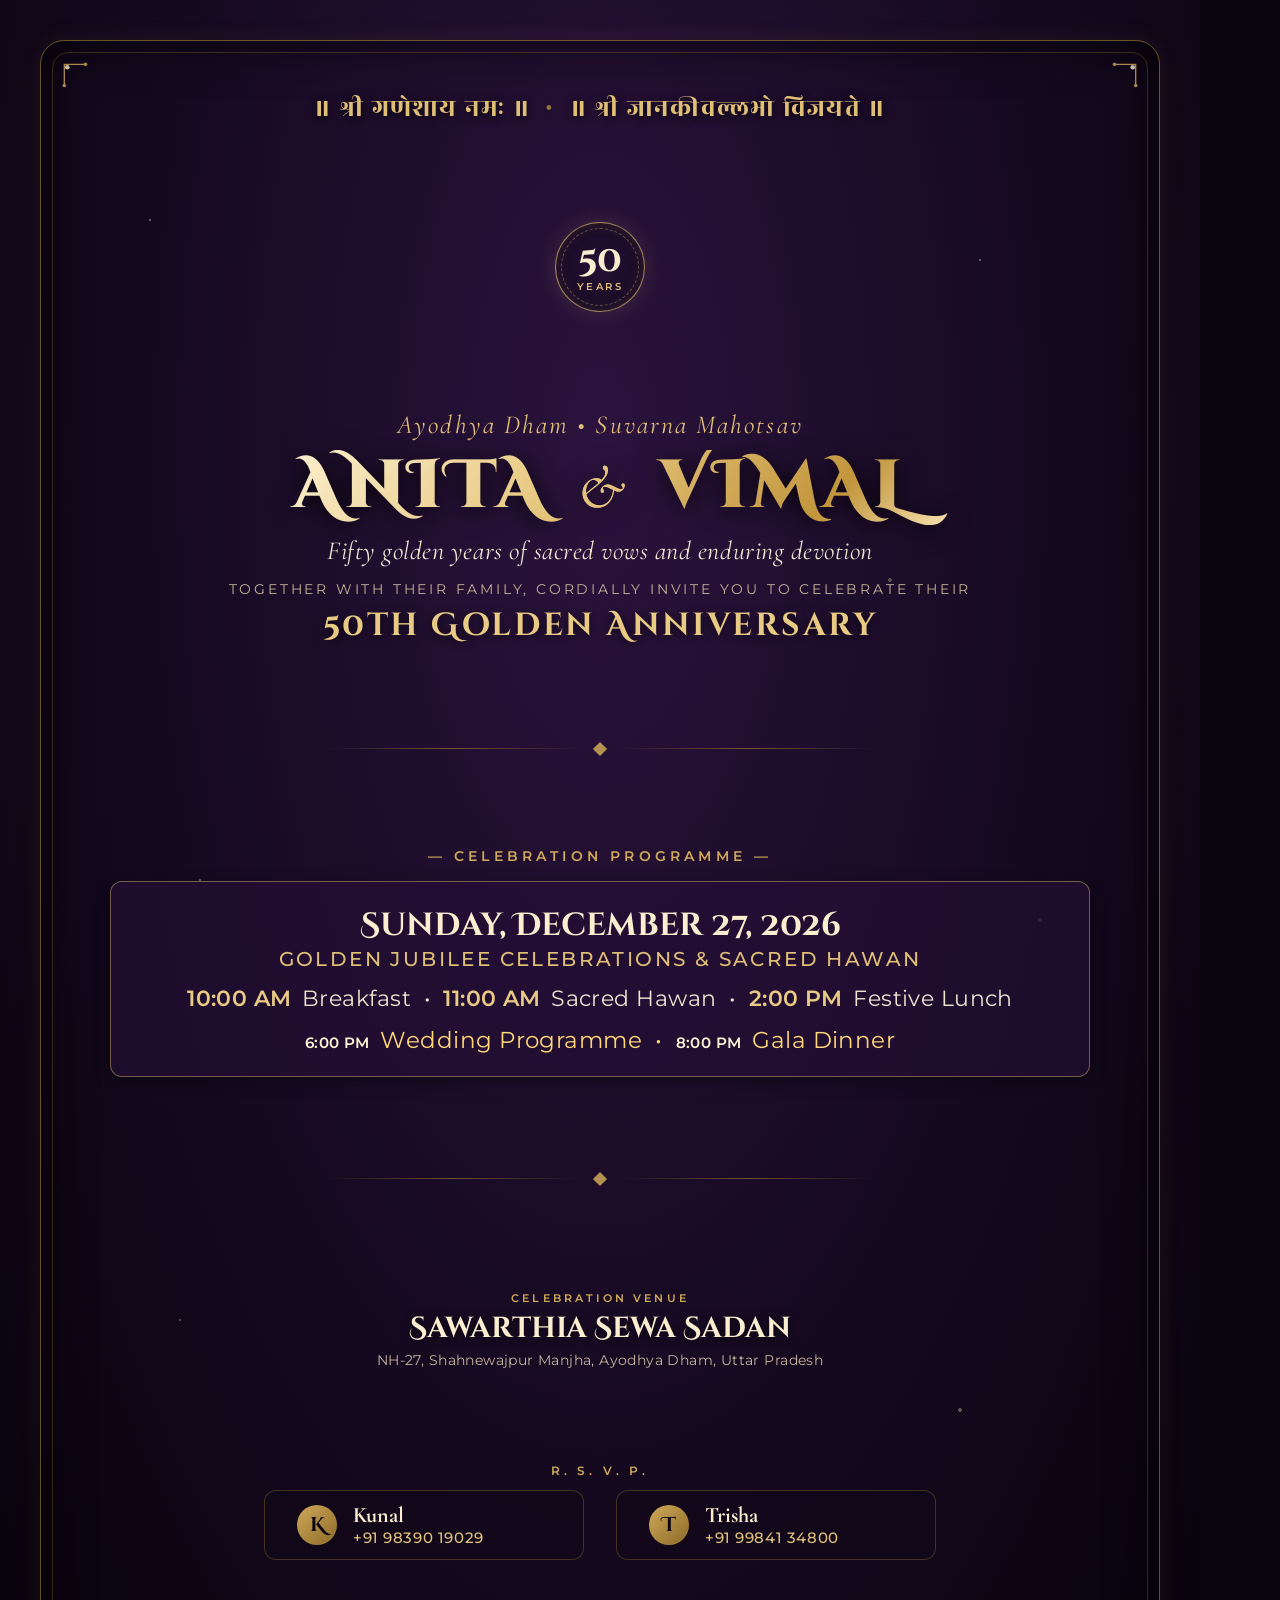
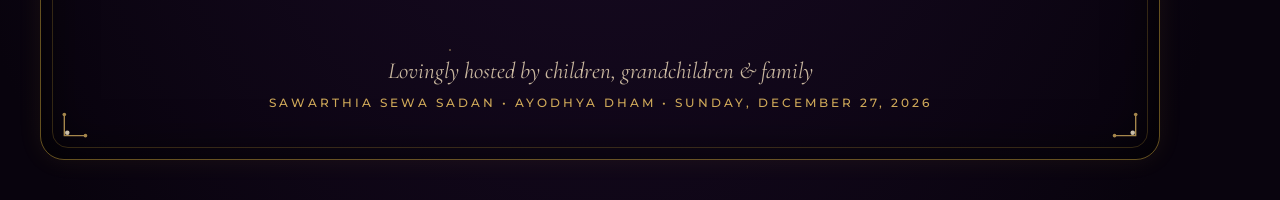
==== commit fbc62672: "feat(schedule): update celebration to 1-day Sunday Dec 27 with 11 AM Hawan and full itinerary" ====
--- a/card_template.html
+++ b/card_template.html
@@ -499,42 +499,18 @@
 
     <!-- CELEBRATION ITINERARY -->
     <div class="itinerary-box">
-      <p class="itin-title">— Celebration Itinerary —</p>
+      <p class="itin-title">— Celebration Programme —</p>
       
       <div class="days-grid">
-        <!-- Day 1 -->
-        <div class="day-row">
-          <div class="day-meta">
-            <h3 class="day-name">Friday, Dec 26</h3>
-            <p class="day-theme">Welcome & Sangeet</p>
+        <!-- Sunday, Dec 27 Full Day Celebration -->
+        <div class="day-row wedding-highlight" style="flex-direction: column; align-items: center; text-align: center; gap: 14px; padding: 22px 30px;">
+          <div class="day-meta" style="text-align: center;">
+            <h3 class="day-name" style="font-size: 32px; color: #faedd0;">Sunday, December 27, 2026</h3>
+            <p class="day-theme" style="font-size: 20px; color: #dfbe76;">Golden Jubilee Celebrations & Sacred Hawan</p>
           </div>
-          <div class="day-events">
-            <p class="event-line"><strong>2:00 PM</strong> Welcome Lunch &nbsp;•&nbsp; <strong>4:30 PM</strong> High Tea</p>
-            <p class="event-line"><strong>5:30 PM</strong> Evening Dance & Sangeet &nbsp;•&nbsp; <strong>8:30 PM</strong> Dinner Feasts</p>
-          </div>
-        </div>
-
-        <!-- Day 2 (HIGHLIGHT) -->
-        <div class="day-row wedding-highlight">
-          <div class="day-meta">
-            <h3 class="day-name">Saturday, Dec 27</h3>
-            <p class="day-theme">Wedding & Gala Dinner</p>
-          </div>
-          <div class="day-events">
-            <p class="event-line"><strong>10:00 AM</strong> Breakfast &nbsp;•&nbsp; <strong>2:00 PM</strong> Luncheon</p>
-            <p class="event-line gala-highlight"><strong>6:00 PM</strong> Wedding Programme &nbsp;•&nbsp; <strong>8:00 PM</strong> Gala Dinner</p>
-          </div>
-        </div>
-
-        <!-- Day 3 -->
-        <div class="day-row">
-          <div class="day-meta">
-            <h3 class="day-name">Sunday, Dec 28</h3>
-            <p class="day-theme">Farewell & Departures</p>
-          </div>
-          <div class="day-events">
-            <p class="event-line"><strong>9:00 AM</strong> Farewell Breakfast & Blessings</p>
-            <p class="event-line"><strong>11:00 AM</strong> Checkout & Departures</p>
+          <div class="day-events" style="text-align: center; width: 100%;">
+            <p class="event-line" style="font-size: 22px; margin-bottom: 10px;"><strong>10:00 AM</strong> Breakfast &nbsp;•&nbsp; <strong>11:00 AM</strong> Sacred Hawan &nbsp;•&nbsp; <strong>2:00 PM</strong> Festive Lunch</p>
+            <p class="event-line gala-highlight" style="font-size: 23px; color: #ffd778;"><strong>6:00 PM</strong> Wedding Programme &nbsp;•&nbsp; <strong>8:00 PM</strong> Gala Dinner</p>
           </div>
         </div>
       </div>
@@ -577,7 +553,7 @@
     <!-- FOOTER -->
     <div class="footer-block">
       <p class="hosts-line">Lovingly hosted by children, grandchildren & family</p>
-      <p class="dates-pill">Sawarthia Sewa Sadan • Ayodhya Dham • December 26–28, 2026</p>
+      <p class="dates-pill">Sawarthia Sewa Sadan • Ayodhya Dham • Sunday, December 27, 2026</p>
     </div>
 
   </div>
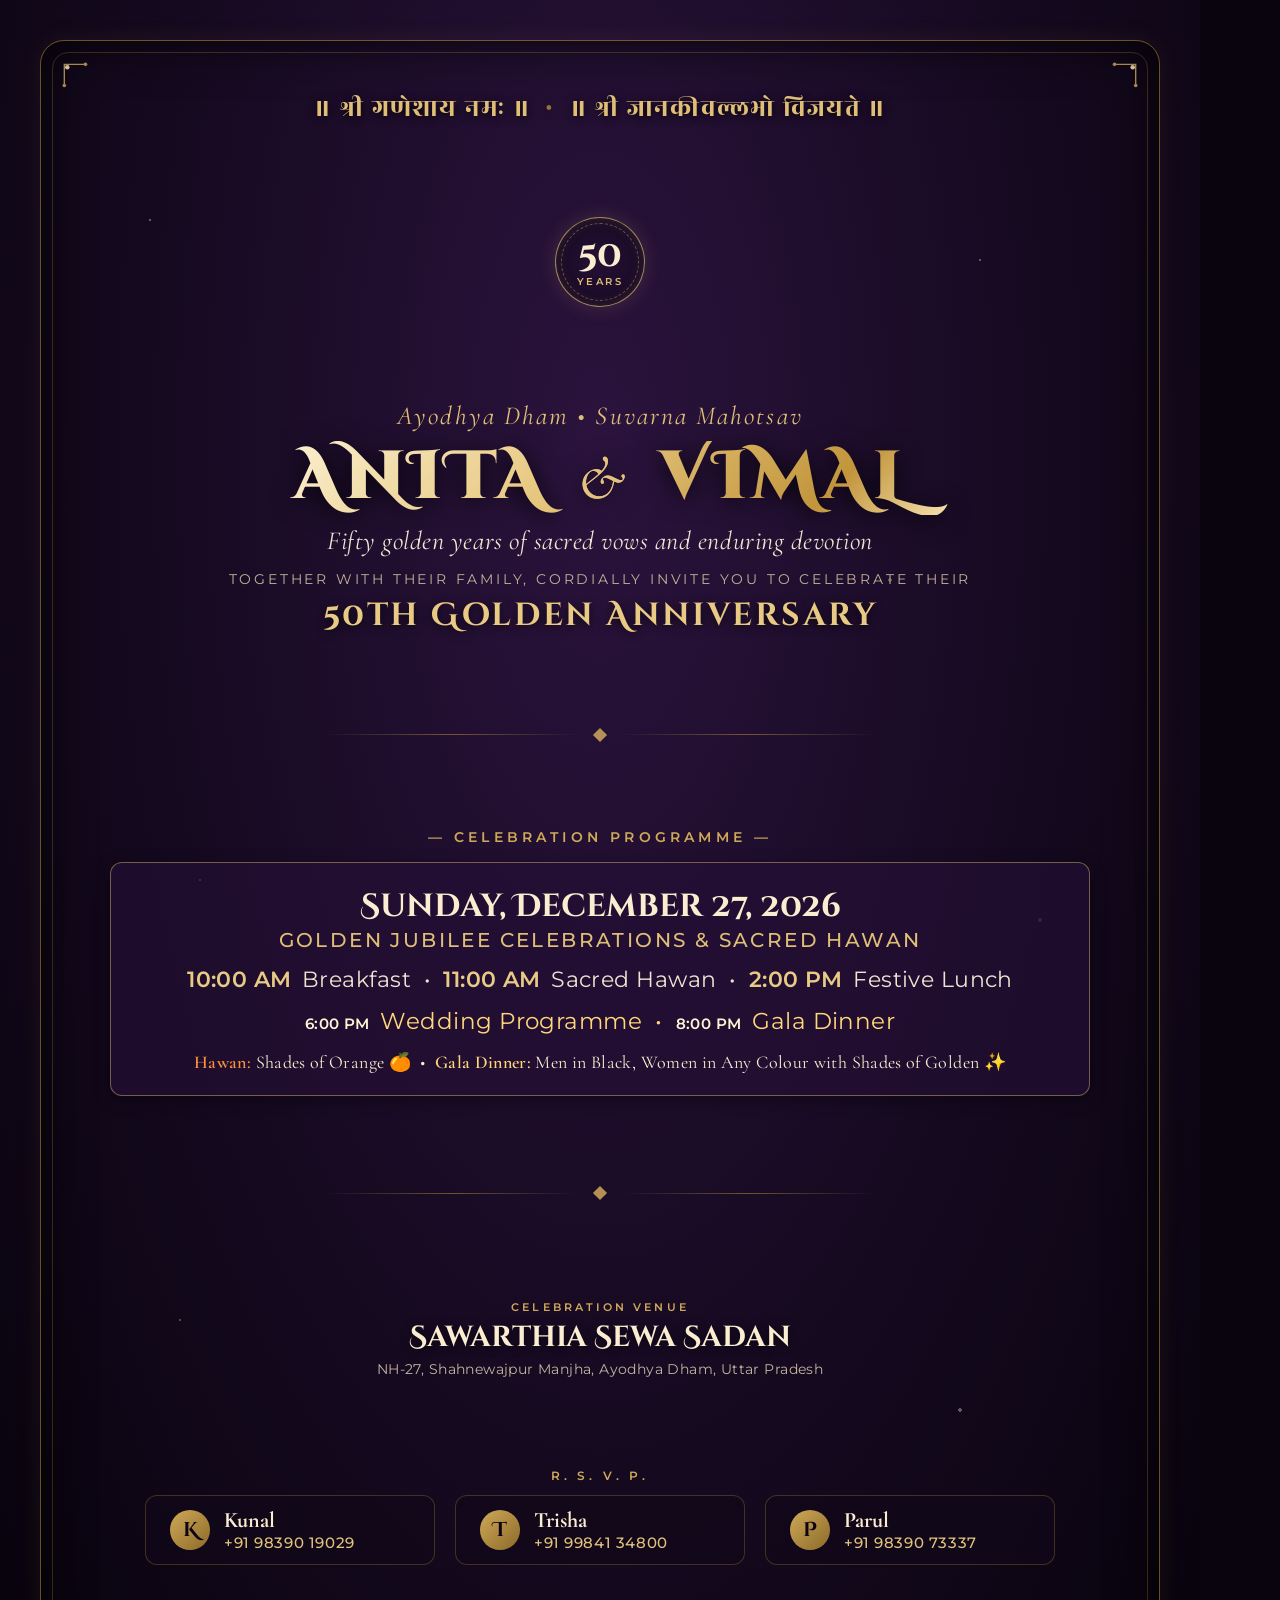
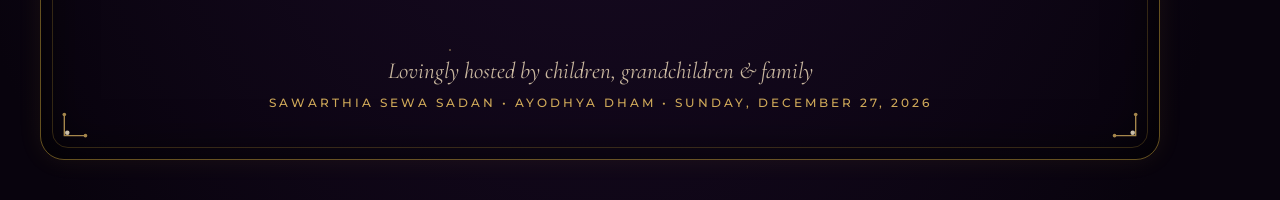
==== commit c44a495b: "feat: add Parul to RSVP list, streamline RSVP section, and add Hawan & Gala Dinner dress codes" ====
--- a/card_template.html
+++ b/card_template.html
@@ -347,7 +347,7 @@
 
   /* RSVP SECTION */
   .rsvp-block {
-    width: 900px;
+    width: 1040px;
     margin-top: 14px;
   }
   .rsvp-title {
@@ -362,17 +362,17 @@
   .rsvp-cards-wrap {
     display: flex;
     justify-content: center;
-    gap: 32px;
+    gap: 20px;
   }
   .rsvp-person-card {
     background: rgba(18, 8, 26, 0.65);
     border: 1px solid rgba(212, 175, 55, 0.25);
     border-radius: 12px;
-    padding: 12px 32px;
-    display: flex;
-    align-items: center;
-    gap: 16px;
-    min-width: 320px;
+    padding: 12px 24px;
+    display: flex;
+    align-items: center;
+    gap: 14px;
+    min-width: 290px;
   }
   .avatar-badge {
     width: 40px;
@@ -511,6 +511,9 @@
           <div class="day-events" style="text-align: center; width: 100%;">
             <p class="event-line" style="font-size: 22px; margin-bottom: 10px;"><strong>10:00 AM</strong> Breakfast &nbsp;•&nbsp; <strong>11:00 AM</strong> Sacred Hawan &nbsp;•&nbsp; <strong>2:00 PM</strong> Festive Lunch</p>
             <p class="event-line gala-highlight" style="font-size: 23px; color: #ffd778;"><strong>6:00 PM</strong> Wedding Programme &nbsp;•&nbsp; <strong>8:00 PM</strong> Gala Dinner</p>
+            <p class="event-dresscode" style="font-size: 18px; color: #faedd0; margin-top: 12px; letter-spacing: 0.02em;">
+              <span style="color: #fb923c; font-weight: 600;">Hawan:</span> Shades of Orange 🍊 &nbsp;•&nbsp; <span style="color: #ffd778; font-weight: 600;">Gala Dinner:</span> Men in Black, Women in Any Colour with Shades of Golden ✨
+            </p>
           </div>
         </div>
       </div>
@@ -547,6 +550,13 @@
             <p class="p-phone">+91 99841 34800</p>
           </div>
         </div>
+        <div class="rsvp-person-card">
+          <div class="avatar-badge">P</div>
+          <div class="person-info">
+            <p class="p-name">Parul</p>
+            <p class="p-phone">+91 98390 73337</p>
+          </div>
+        </div>
       </div>
     </div>
 
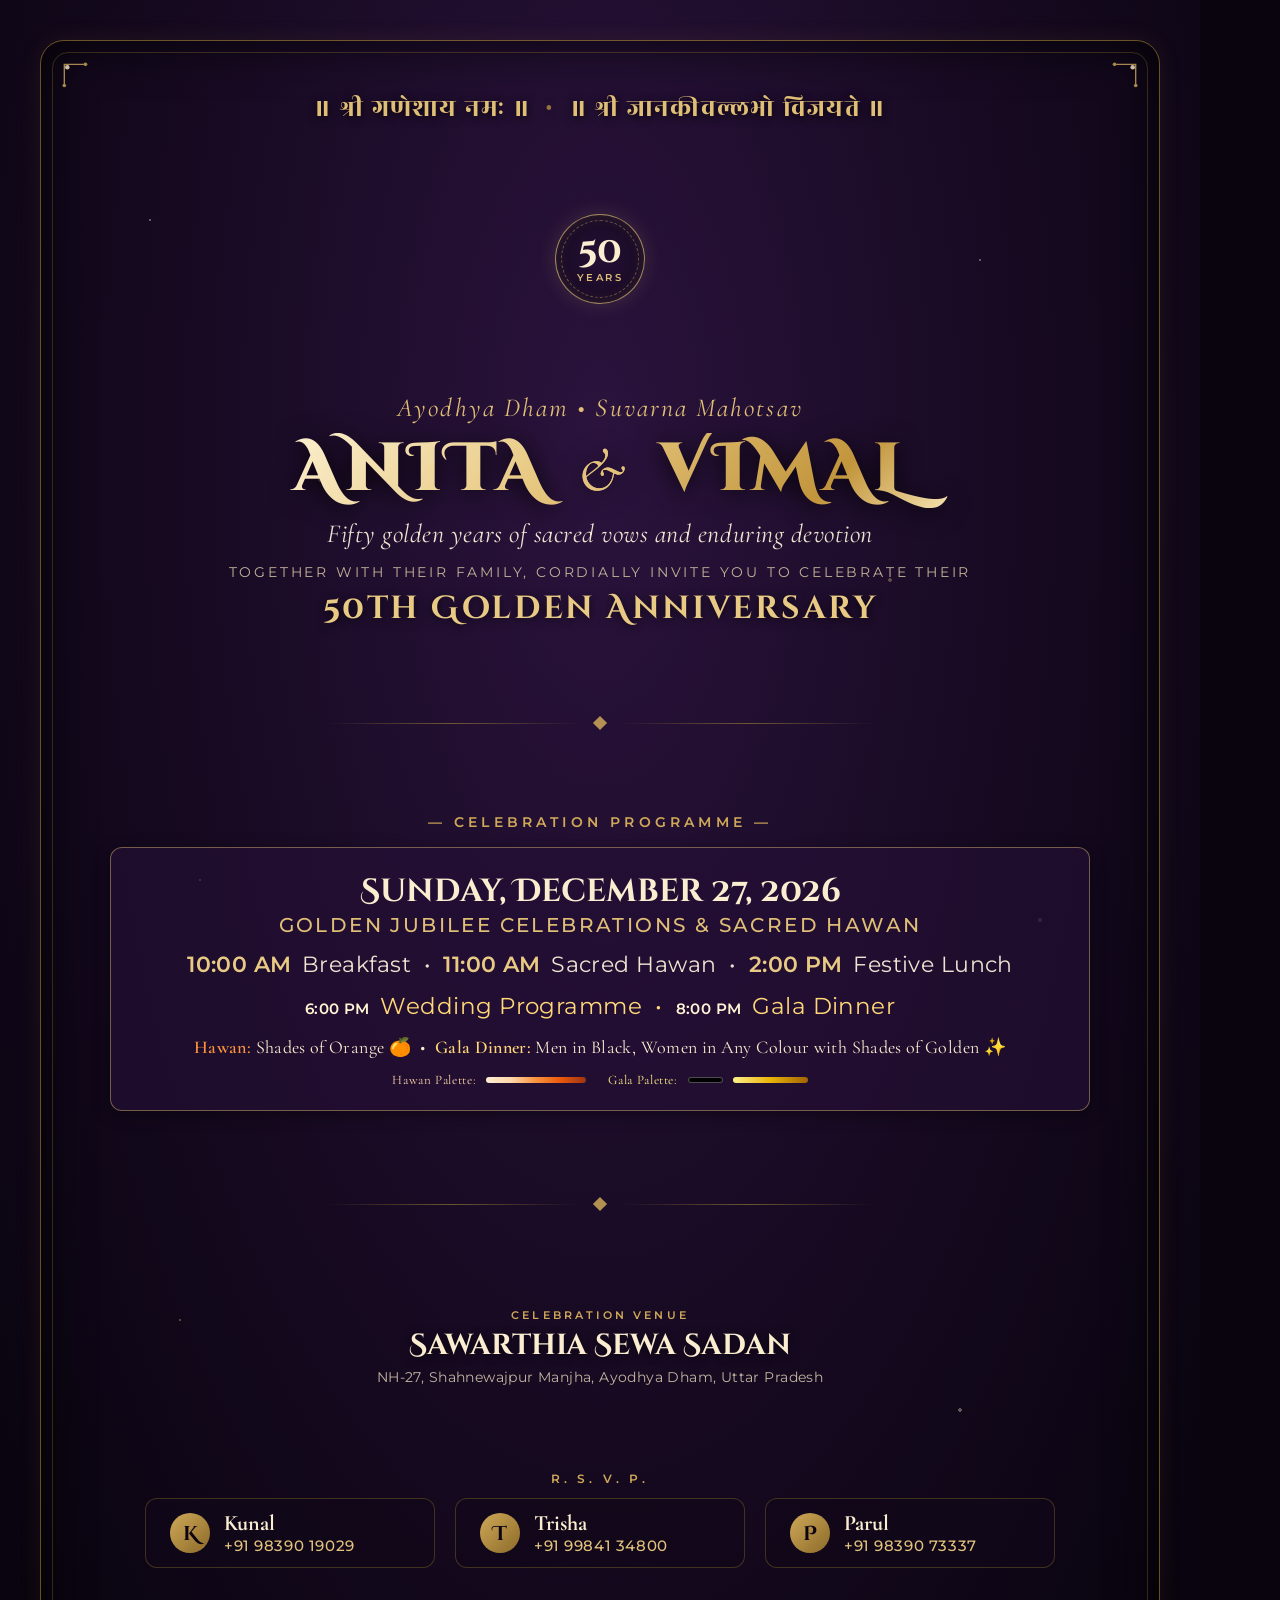
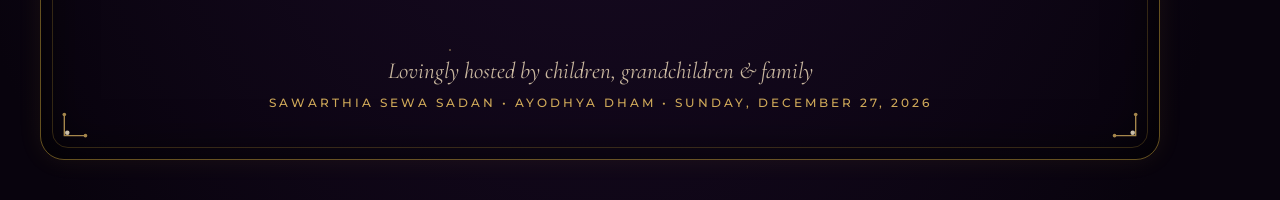
==== commit 11b8c261: "feat: add visual gradient color palettes and swatches for Hawan and Gala Dinner attire" ====
--- a/card_template.html
+++ b/card_template.html
@@ -514,6 +514,13 @@
             <p class="event-dresscode" style="font-size: 18px; color: #faedd0; margin-top: 12px; letter-spacing: 0.02em;">
               <span style="color: #fb923c; font-weight: 600;">Hawan:</span> Shades of Orange 🍊 &nbsp;•&nbsp; <span style="color: #ffd778; font-weight: 600;">Gala Dinner:</span> Men in Black, Women in Any Colour with Shades of Golden ✨
             </p>
+            <div class="card-palette-row" style="display: flex; justify-content: center; align-items: center; gap: 10px; margin-top: 10px;">
+              <span style="font-size: 13px; color: #fed7aa; letter-spacing: 0.05em;">Hawan Palette:</span>
+              <span style="display: inline-block; width: 100px; height: 6px; border-radius: 999px; background: linear-gradient(to right, #ffedd5, #fed7aa, #fb923c, #ea580c, #9a3412);"></span>
+              <span style="font-size: 13px; color: #fef08a; letter-spacing: 0.05em; margin-left: 12px;">Gala Palette:</span>
+              <span style="display: inline-block; width: 35px; height: 6px; border-radius: 999px; background: #000; border: 1px solid rgba(255,255,255,0.3);"></span>
+              <span style="display: inline-block; width: 75px; height: 6px; border-radius: 999px; background: linear-gradient(to right, #fef08a, #eab308, #a16207);"></span>
+            </div>
           </div>
         </div>
       </div>
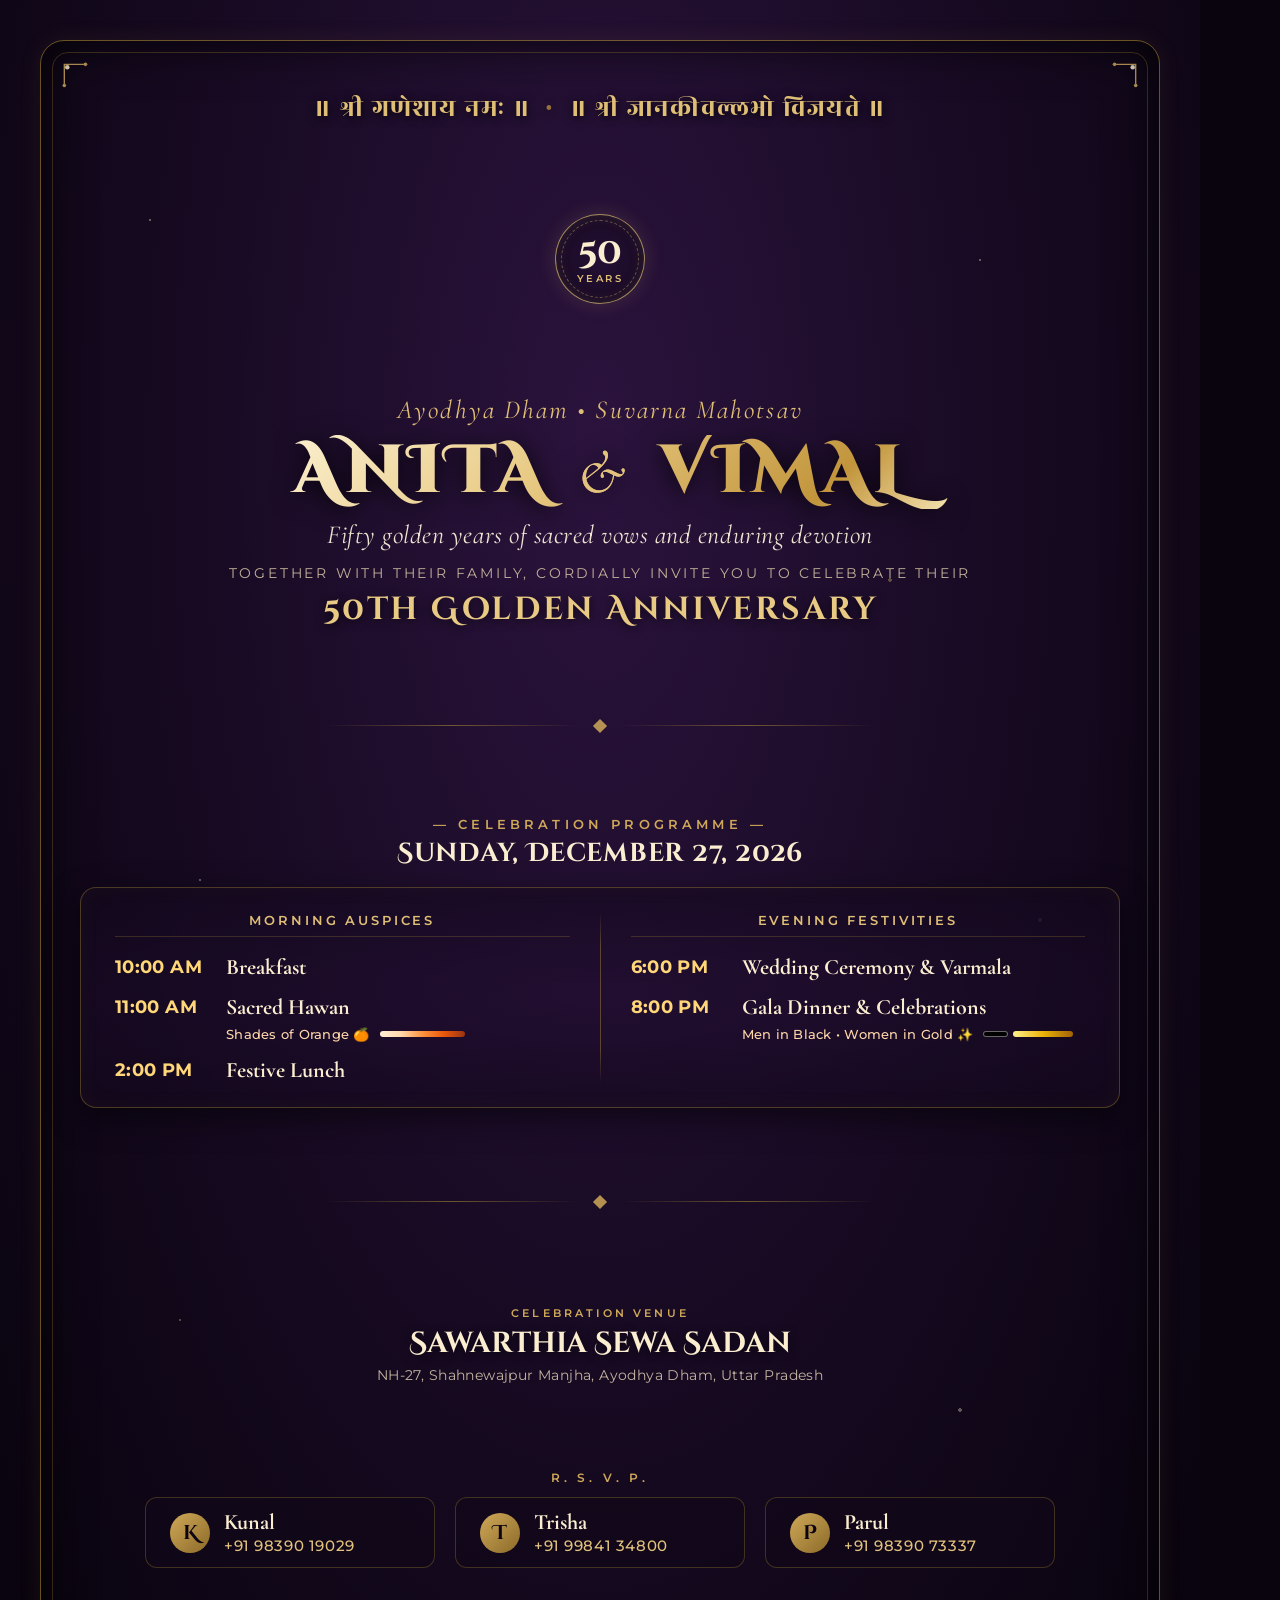
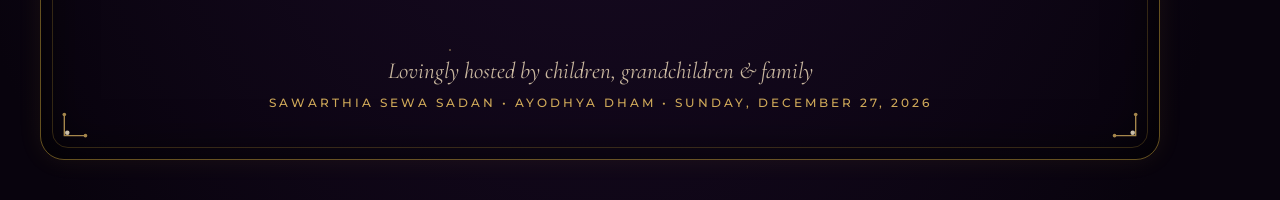
==== commit 2c864fd1: "refactor: redesign celebration programme to authentic luxury stationery aesthetic, removing AI boile" ====
--- a/card_template.html
+++ b/card_template.html
@@ -237,84 +237,140 @@
     opacity: 0.85;
   }
 
-  /* ITINERARY */
+  /* PROGRAMME & ITINERARY */
   .itinerary-box {
-    width: 980px;
+    width: 1040px;
     display: flex;
     flex-direction: column;
     align-items: center;
   }
   .itin-title {
     font-family: 'Montserrat', sans-serif;
-    font-size: 14px;
+    font-size: 13px;
     font-weight: 600;
-    letter-spacing: 0.3em;
+    letter-spacing: 0.32em;
     color: #cfa959;
     text-transform: uppercase;
-    margin-bottom: 16px;
-  }
-
-  .days-grid {
-    display: flex;
-    flex-direction: column;
-    gap: 14px;
-    width: 100%;
-  }
-
-  .day-row {
-    background: rgba(22, 10, 32, 0.45);
-    border: 1px solid rgba(212, 175, 55, 0.18);
-    border-radius: 12px;
-    padding: 14px 26px;
-    display: flex;
-    align-items: center;
-    justify-content: space-between;
-  }
-  .day-row.wedding-highlight {
-    background: rgba(38, 16, 54, 0.65);
-    border: 1.2px solid rgba(223, 190, 118, 0.45);
-    box-shadow: 0 4px 16px rgba(0, 0, 0, 0.4);
-  }
-
-  .day-meta {
-    text-align: left;
-    min-width: 250px;
-  }
-  .day-name {
+    margin-bottom: 4px;
+  }
+  .itin-date {
     font-family: 'Cinzel Decorative', 'Cormorant Garamond', serif;
-    font-size: 20px;
+    font-size: 26px;
     font-weight: 700;
     color: #faedd0;
-  }
-  .day-theme {
-    font-family: 'Montserrat', sans-serif;
-    font-size: 12px;
+    margin-bottom: 16px;
+    letter-spacing: 0.03em;
+  }
+
+  .programme-luxury-container {
+    width: 100%;
+    background: radial-gradient(ellipse at 50% 50%, rgba(36, 15, 52, 0.65) 0%, rgba(18, 8, 28, 0.8) 100%);
+    border: 1px solid rgba(212, 175, 55, 0.3);
+    border-radius: 16px;
+    padding: 24px 34px;
+    display: flex;
+    justify-content: space-between;
+    align-items: stretch;
+    box-shadow: 0 10px 30px rgba(0, 0, 0, 0.5), inset 0 0 24px rgba(212, 175, 55, 0.04);
+  }
+
+  .prog-col {
+    flex: 1;
+    display: flex;
+    flex-direction: column;
+    gap: 16px;
+  }
+
+  .prog-col-title {
+    font-family: 'Montserrat', sans-serif;
+    font-size: 13px;
+    font-weight: 600;
+    letter-spacing: 0.22em;
+    color: #dfbe76;
+    text-transform: uppercase;
+    padding-bottom: 8px;
+    border-bottom: 1px solid rgba(212, 175, 55, 0.2);
+    margin-bottom: 2px;
+  }
+
+  .prog-event-row {
+    display: flex;
+    align-items: flex-start;
+    gap: 16px;
+    text-align: left;
+  }
+
+  .p-time {
+    font-family: 'Montserrat', sans-serif;
+    font-size: 18px;
+    font-weight: 700;
+    color: #ffd778;
+    min-width: 95px;
+    letter-spacing: 0.02em;
+    margin-top: 1px;
+  }
+
+  .p-detail {
+    display: flex;
+    flex-direction: column;
+    gap: 4px;
+  }
+
+  .p-name {
+    font-family: 'Cormorant Garamond', Georgia, serif;
+    font-size: 24px;
+    font-weight: 600;
+    color: #ffffff;
+    line-height: 1.15;
+  }
+
+  .p-attire-wrap {
+    display: flex;
+    align-items: center;
+    gap: 10px;
+    margin-top: 3px;
+  }
+
+  .p-attire-tag {
+    font-family: 'Montserrat', sans-serif;
+    font-size: 13px;
+    color: #fed7aa;
     font-weight: 500;
-    letter-spacing: 0.12em;
-    color: #c4b096;
-    text-transform: uppercase;
-  }
-
-  .day-events {
-    text-align: right;
-    display: flex;
-    flex-direction: column;
-    gap: 4px;
-  }
-  .event-line {
-    font-family: 'Montserrat', sans-serif;
-    font-size: 13.5px;
-    color: #eee4d2;
     letter-spacing: 0.02em;
   }
-  .event-line strong {
-    color: #e8ca84;
-    font-weight: 600;
-    margin-right: 4px;
-  }
-  .event-line.gala-highlight strong {
-    color: #fff4d4;
-    font-size: 14.5px;
+
+  .p-palette-ribbon {
+    display: inline-block;
+    height: 6px;
+    border-radius: 999px;
+  }
+
+  .p-palette-ribbon.orange-ribbon {
+    width: 85px;
+    background: linear-gradient(to right, #ffedd5, #fed7aa, #fb923c, #ea580c, #9a3412);
+  }
+
+  .p-dual-ribbons {
+    display: inline-flex;
+    gap: 5px;
+    align-items: center;
+  }
+
+  .p-palette-ribbon.black-ribbon {
+    width: 25px;
+    background: #000000;
+    border: 1px solid rgba(255, 255, 255, 0.4);
+  }
+
+  .p-palette-ribbon.gold-ribbon {
+    width: 60px;
+    background: linear-gradient(to right, #fef08a, #eab308, #a16207);
+  }
+
+  .prog-col-divider {
+    width: 1px;
+    background: linear-gradient(to bottom, transparent, rgba(212, 175, 55, 0.35) 20%, rgba(212, 175, 55, 0.35) 80%, transparent);
+    margin: 0 30px;
   }
 
   /* VENUE SECTION */
@@ -497,29 +553,67 @@
       <div class="div-line"></div>
     </div>
 
-    <!-- CELEBRATION ITINERARY -->
+    <!-- CELEBRATION PROGRAMME -->
     <div class="itinerary-box">
       <p class="itin-title">— Celebration Programme —</p>
-      
-      <div class="days-grid">
-        <!-- Sunday, Dec 27 Full Day Celebration -->
-        <div class="day-row wedding-highlight" style="flex-direction: column; align-items: center; text-align: center; gap: 14px; padding: 22px 30px;">
-          <div class="day-meta" style="text-align: center;">
-            <h3 class="day-name" style="font-size: 32px; color: #faedd0;">Sunday, December 27, 2026</h3>
-            <p class="day-theme" style="font-size: 20px; color: #dfbe76;">Golden Jubilee Celebrations & Sacred Hawan</p>
-          </div>
-          <div class="day-events" style="text-align: center; width: 100%;">
-            <p class="event-line" style="font-size: 22px; margin-bottom: 10px;"><strong>10:00 AM</strong> Breakfast &nbsp;•&nbsp; <strong>11:00 AM</strong> Sacred Hawan &nbsp;•&nbsp; <strong>2:00 PM</strong> Festive Lunch</p>
-            <p class="event-line gala-highlight" style="font-size: 23px; color: #ffd778;"><strong>6:00 PM</strong> Wedding Programme &nbsp;•&nbsp; <strong>8:00 PM</strong> Gala Dinner</p>
-            <p class="event-dresscode" style="font-size: 18px; color: #faedd0; margin-top: 12px; letter-spacing: 0.02em;">
-              <span style="color: #fb923c; font-weight: 600;">Hawan:</span> Shades of Orange 🍊 &nbsp;•&nbsp; <span style="color: #ffd778; font-weight: 600;">Gala Dinner:</span> Men in Black, Women in Any Colour with Shades of Golden ✨
-            </p>
-            <div class="card-palette-row" style="display: flex; justify-content: center; align-items: center; gap: 10px; margin-top: 10px;">
-              <span style="font-size: 13px; color: #fed7aa; letter-spacing: 0.05em;">Hawan Palette:</span>
-              <span style="display: inline-block; width: 100px; height: 6px; border-radius: 999px; background: linear-gradient(to right, #ffedd5, #fed7aa, #fb923c, #ea580c, #9a3412);"></span>
-              <span style="font-size: 13px; color: #fef08a; letter-spacing: 0.05em; margin-left: 12px;">Gala Palette:</span>
-              <span style="display: inline-block; width: 35px; height: 6px; border-radius: 999px; background: #000; border: 1px solid rgba(255,255,255,0.3);"></span>
-              <span style="display: inline-block; width: 75px; height: 6px; border-radius: 999px; background: linear-gradient(to right, #fef08a, #eab308, #a16207);"></span>
+      <h3 class="itin-date">Sunday, December 27, 2026</h3>
+
+      <div class="programme-luxury-container">
+        <!-- Morning Auspices Column -->
+        <div class="prog-col">
+          <p class="prog-col-title">Morning Auspices</p>
+
+          <div class="prog-event-row">
+            <span class="p-time">10:00 AM</span>
+            <div class="p-detail">
+              <span class="p-name">Breakfast</span>
+            </div>
+          </div>
+
+          <div class="prog-event-row">
+            <span class="p-time">11:00 AM</span>
+            <div class="p-detail">
+              <span class="p-name">Sacred Hawan</span>
+              <div class="p-attire-wrap">
+                <span class="p-attire-tag">Shades of Orange 🍊</span>
+                <span class="p-palette-ribbon orange-ribbon"></span>
+              </div>
+            </div>
+          </div>
+
+          <div class="prog-event-row">
+            <span class="p-time">2:00 PM</span>
+            <div class="p-detail">
+              <span class="p-name">Festive Lunch</span>
+            </div>
+          </div>
+        </div>
+
+        <!-- Vertical Gold Divider -->
+        <div class="prog-col-divider"></div>
+
+        <!-- Evening Celebrations Column -->
+        <div class="prog-col">
+          <p class="prog-col-title">Evening Festivities</p>
+
+          <div class="prog-event-row">
+            <span class="p-time">6:00 PM</span>
+            <div class="p-detail">
+              <span class="p-name">Wedding Ceremony & Varmala</span>
+            </div>
+          </div>
+
+          <div class="prog-event-row">
+            <span class="p-time">8:00 PM</span>
+            <div class="p-detail">
+              <span class="p-name">Gala Dinner & Celebrations</span>
+              <div class="p-attire-wrap">
+                <span class="p-attire-tag">Men in Black • Women in Gold ✨</span>
+                <div class="p-dual-ribbons">
+                  <span class="p-palette-ribbon black-ribbon"></span>
+                  <span class="p-palette-ribbon gold-ribbon"></span>
+                </div>
+              </div>
             </div>
           </div>
         </div>
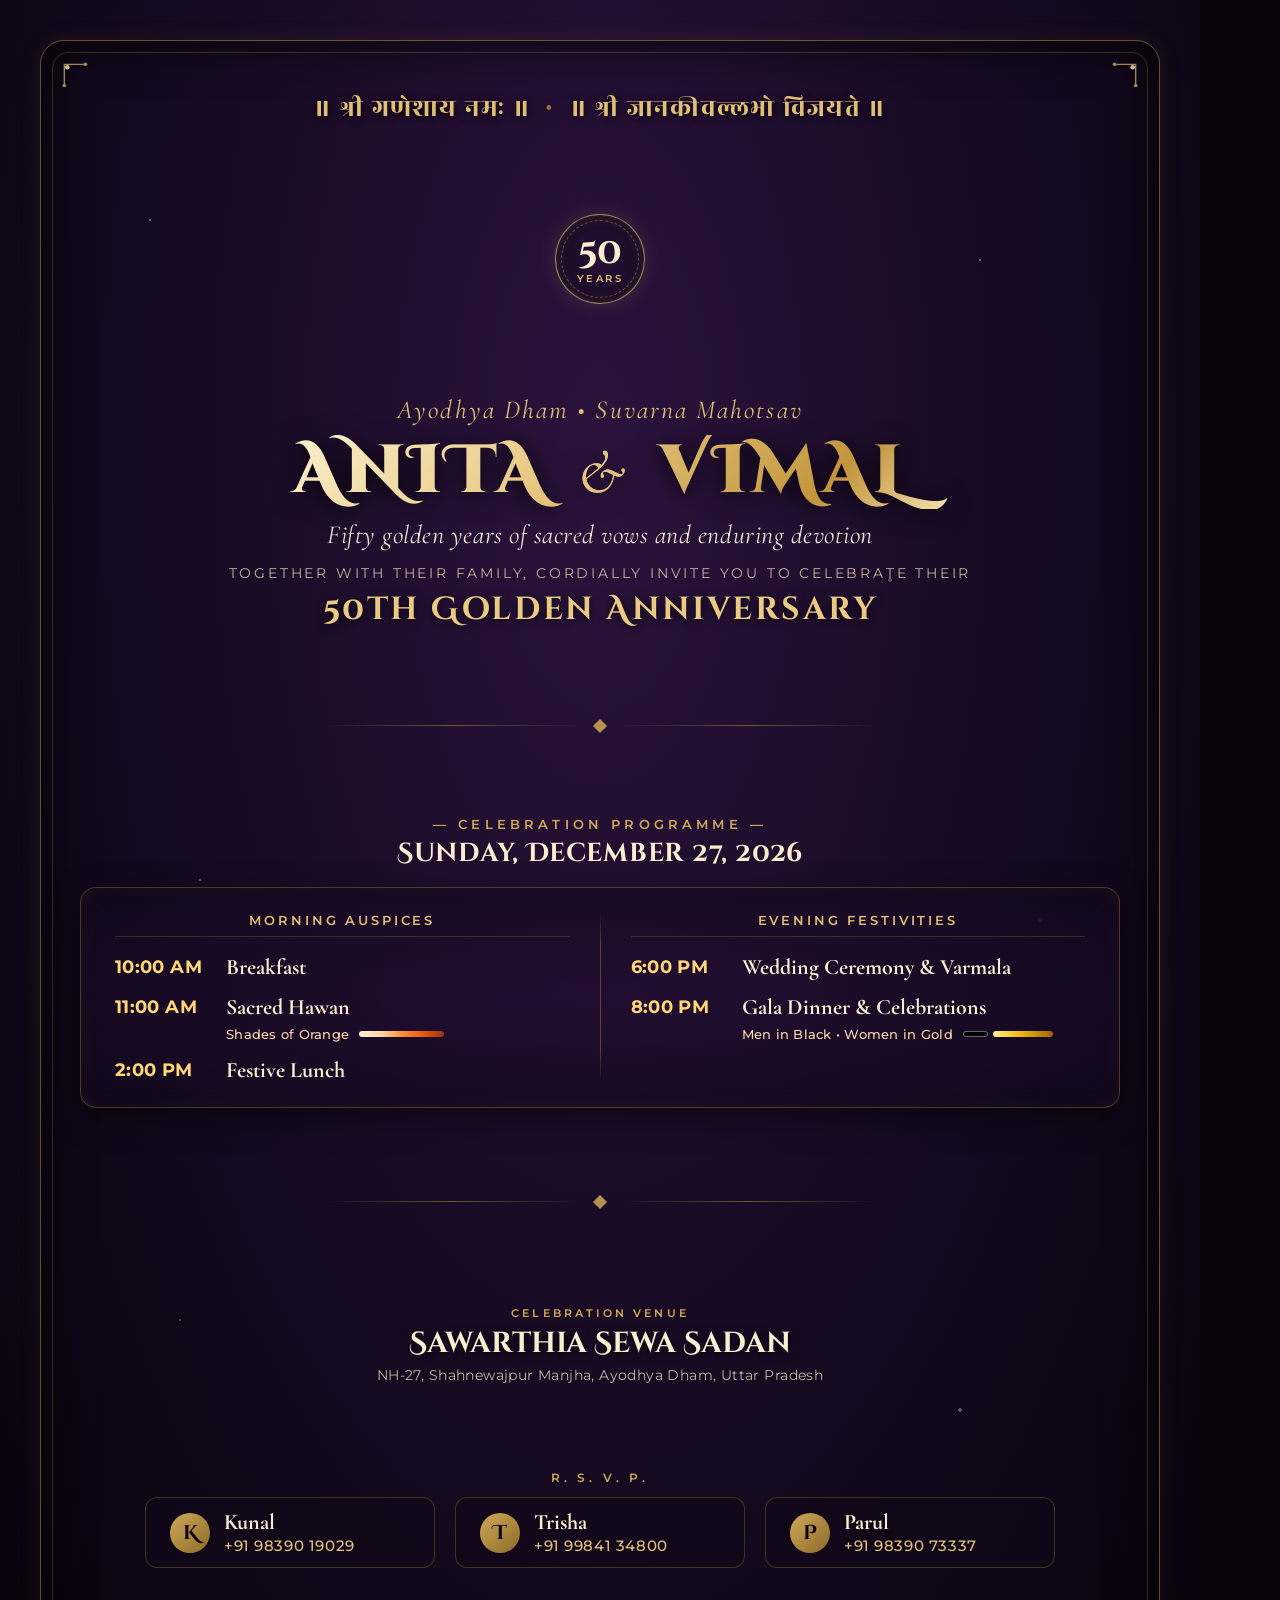
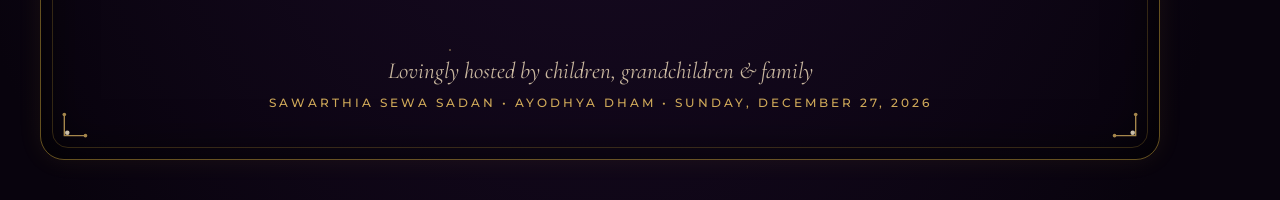
==== commit 5fcbcb22: "style: remove all emojis across website, digital cards, scripts, and documentation" ====
--- a/card_template.html
+++ b/card_template.html
@@ -575,7 +575,7 @@
             <div class="p-detail">
               <span class="p-name">Sacred Hawan</span>
               <div class="p-attire-wrap">
-                <span class="p-attire-tag">Shades of Orange 🍊</span>
+                <span class="p-attire-tag">Shades of Orange</span>
                 <span class="p-palette-ribbon orange-ribbon"></span>
               </div>
             </div>
@@ -606,9 +606,9 @@
           <div class="prog-event-row">
             <span class="p-time">8:00 PM</span>
             <div class="p-detail">
-              <span class="p-name">Gala Dinner & Celebrations</span>
+              <span class="p-name">Gala Dinner &amp; Celebrations</span>
               <div class="p-attire-wrap">
-                <span class="p-attire-tag">Men in Black • Women in Gold ✨</span>
+                <span class="p-attire-tag">Men in Black • Women in Gold</span>
                 <div class="p-dual-ribbons">
                   <span class="p-palette-ribbon black-ribbon"></span>
                   <span class="p-palette-ribbon gold-ribbon"></span>
